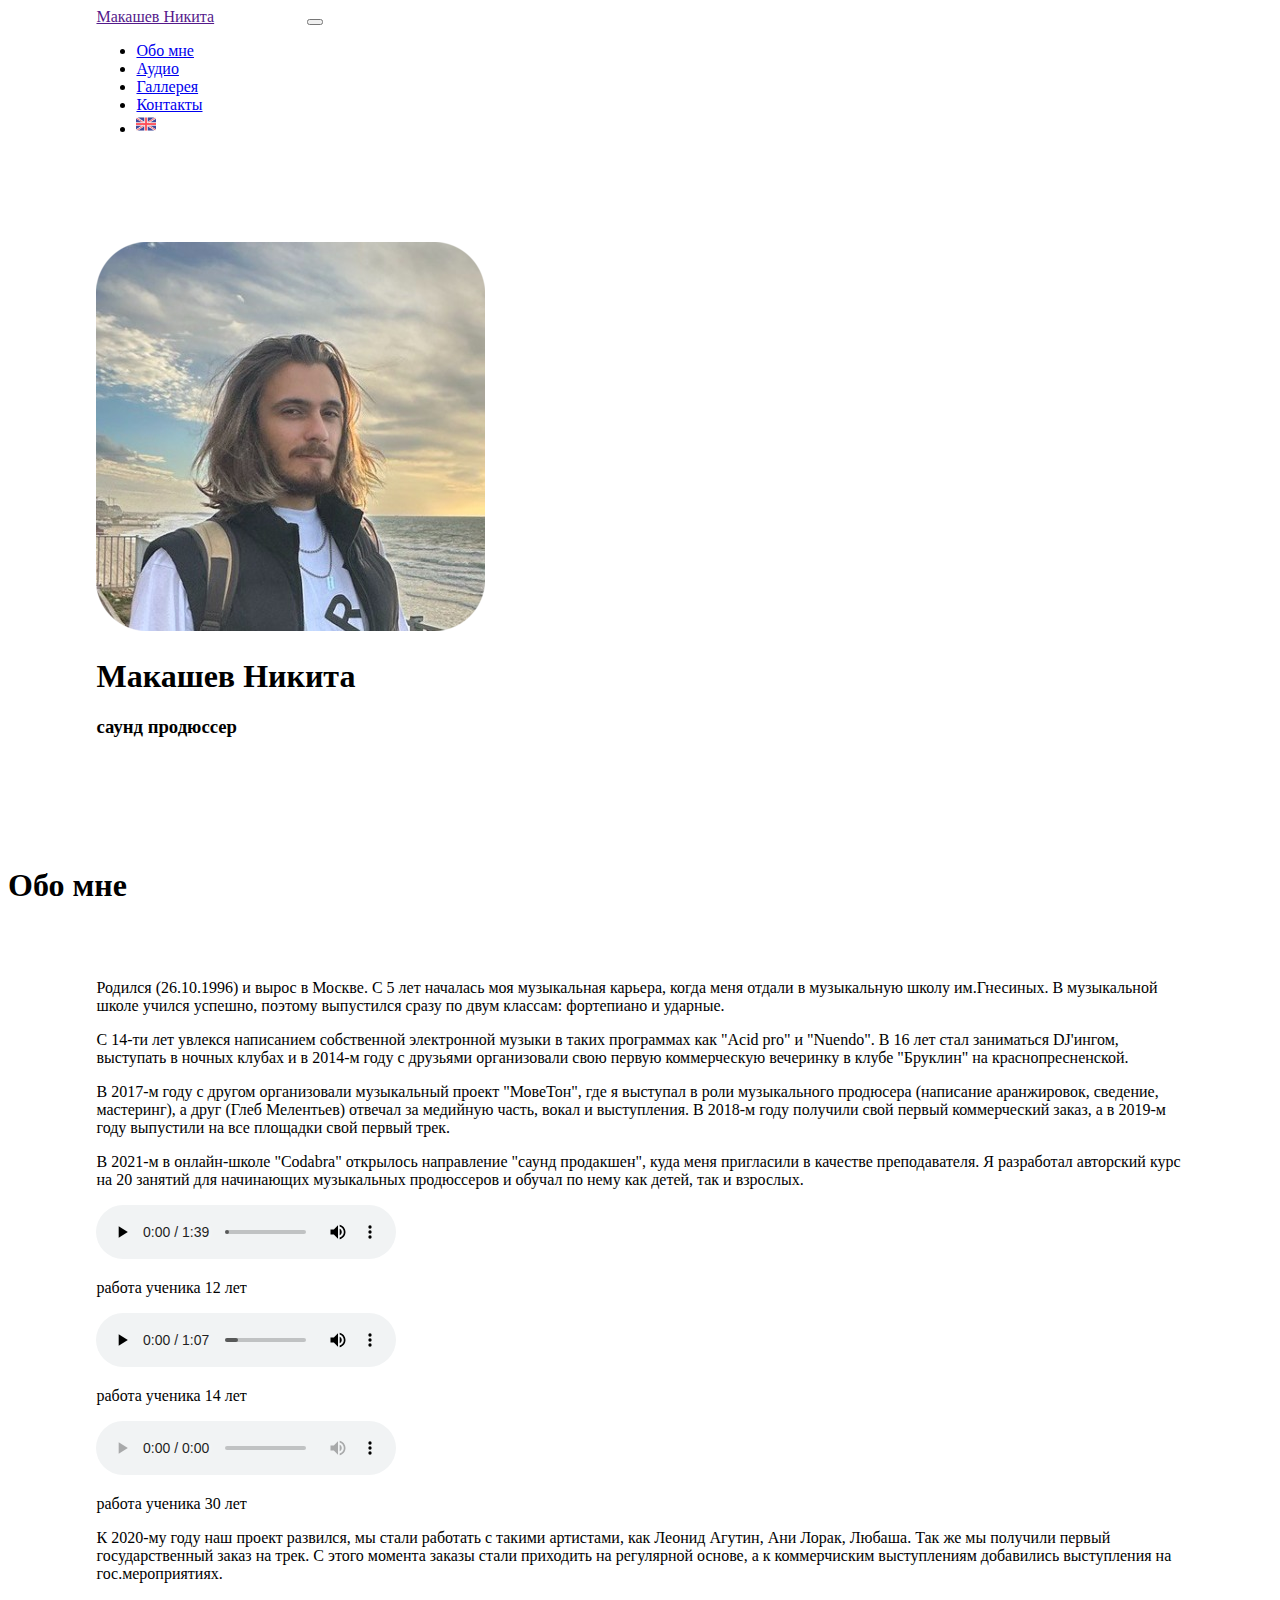
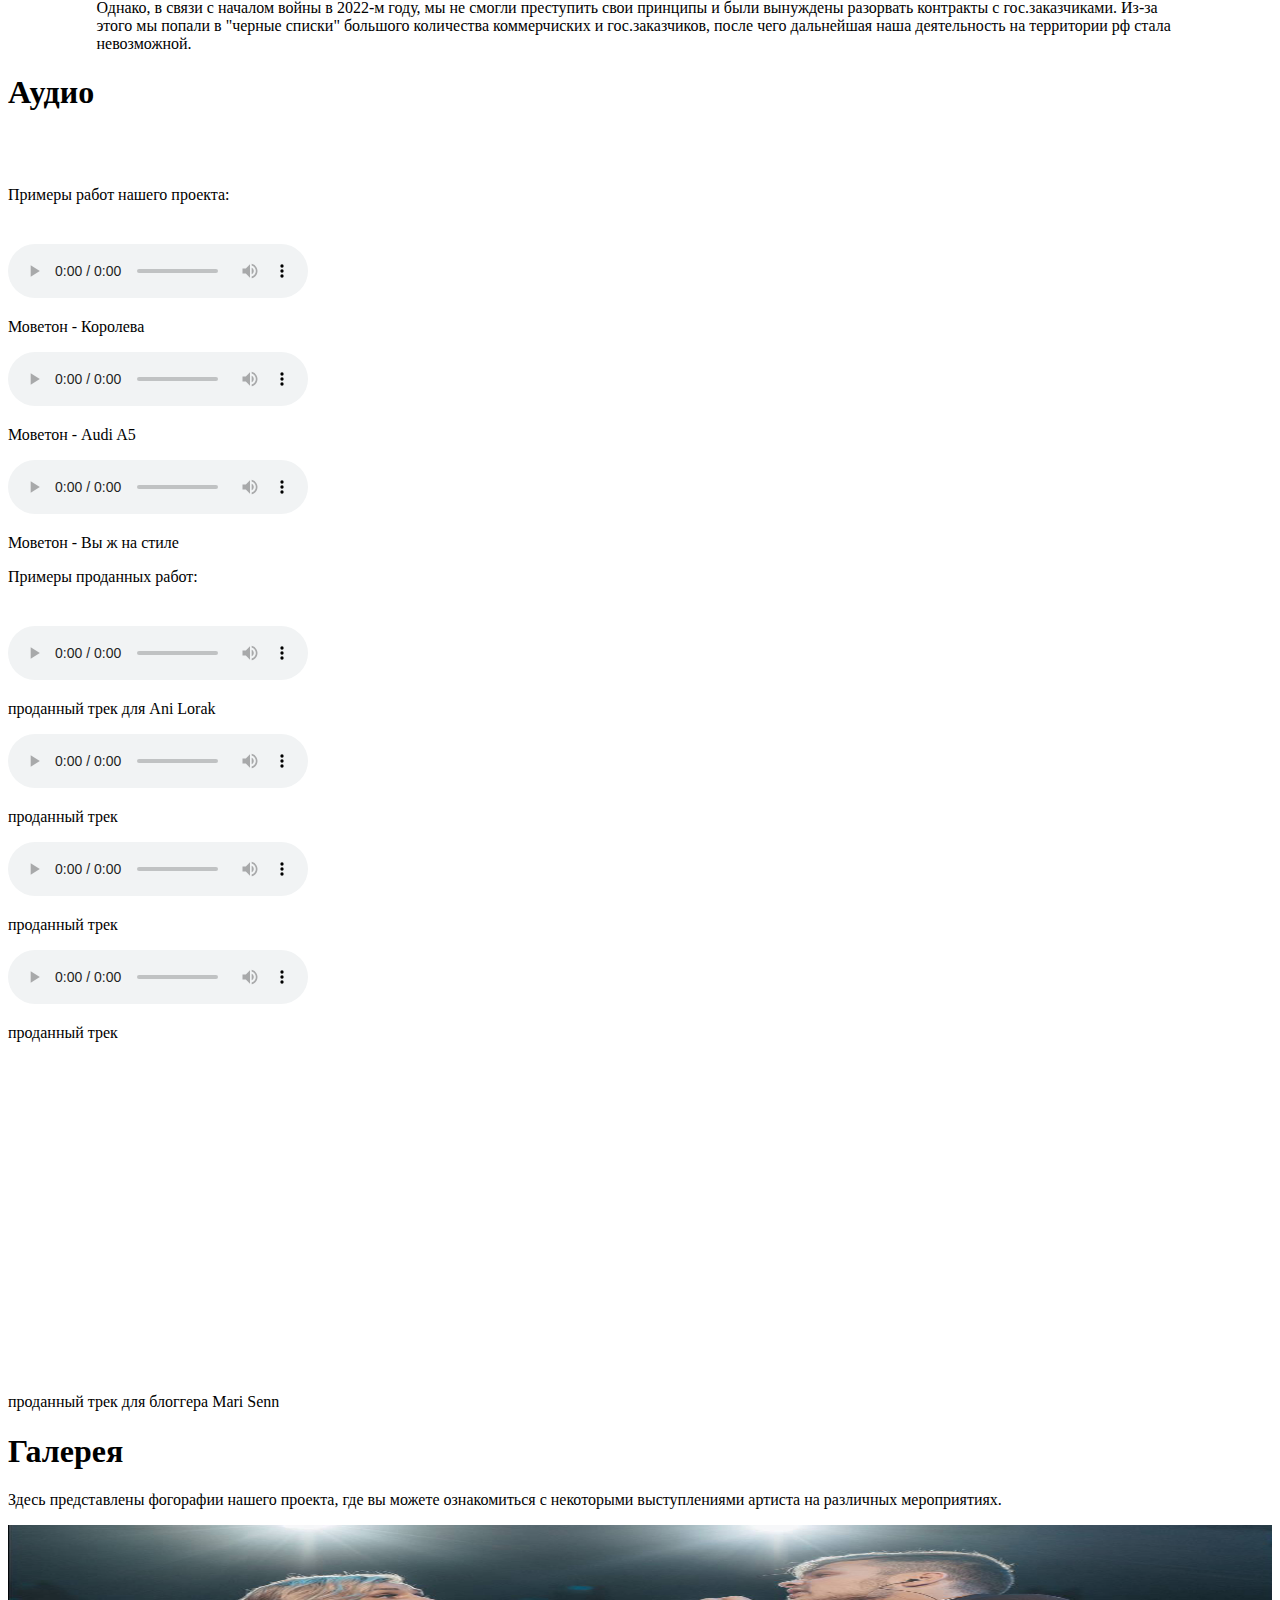
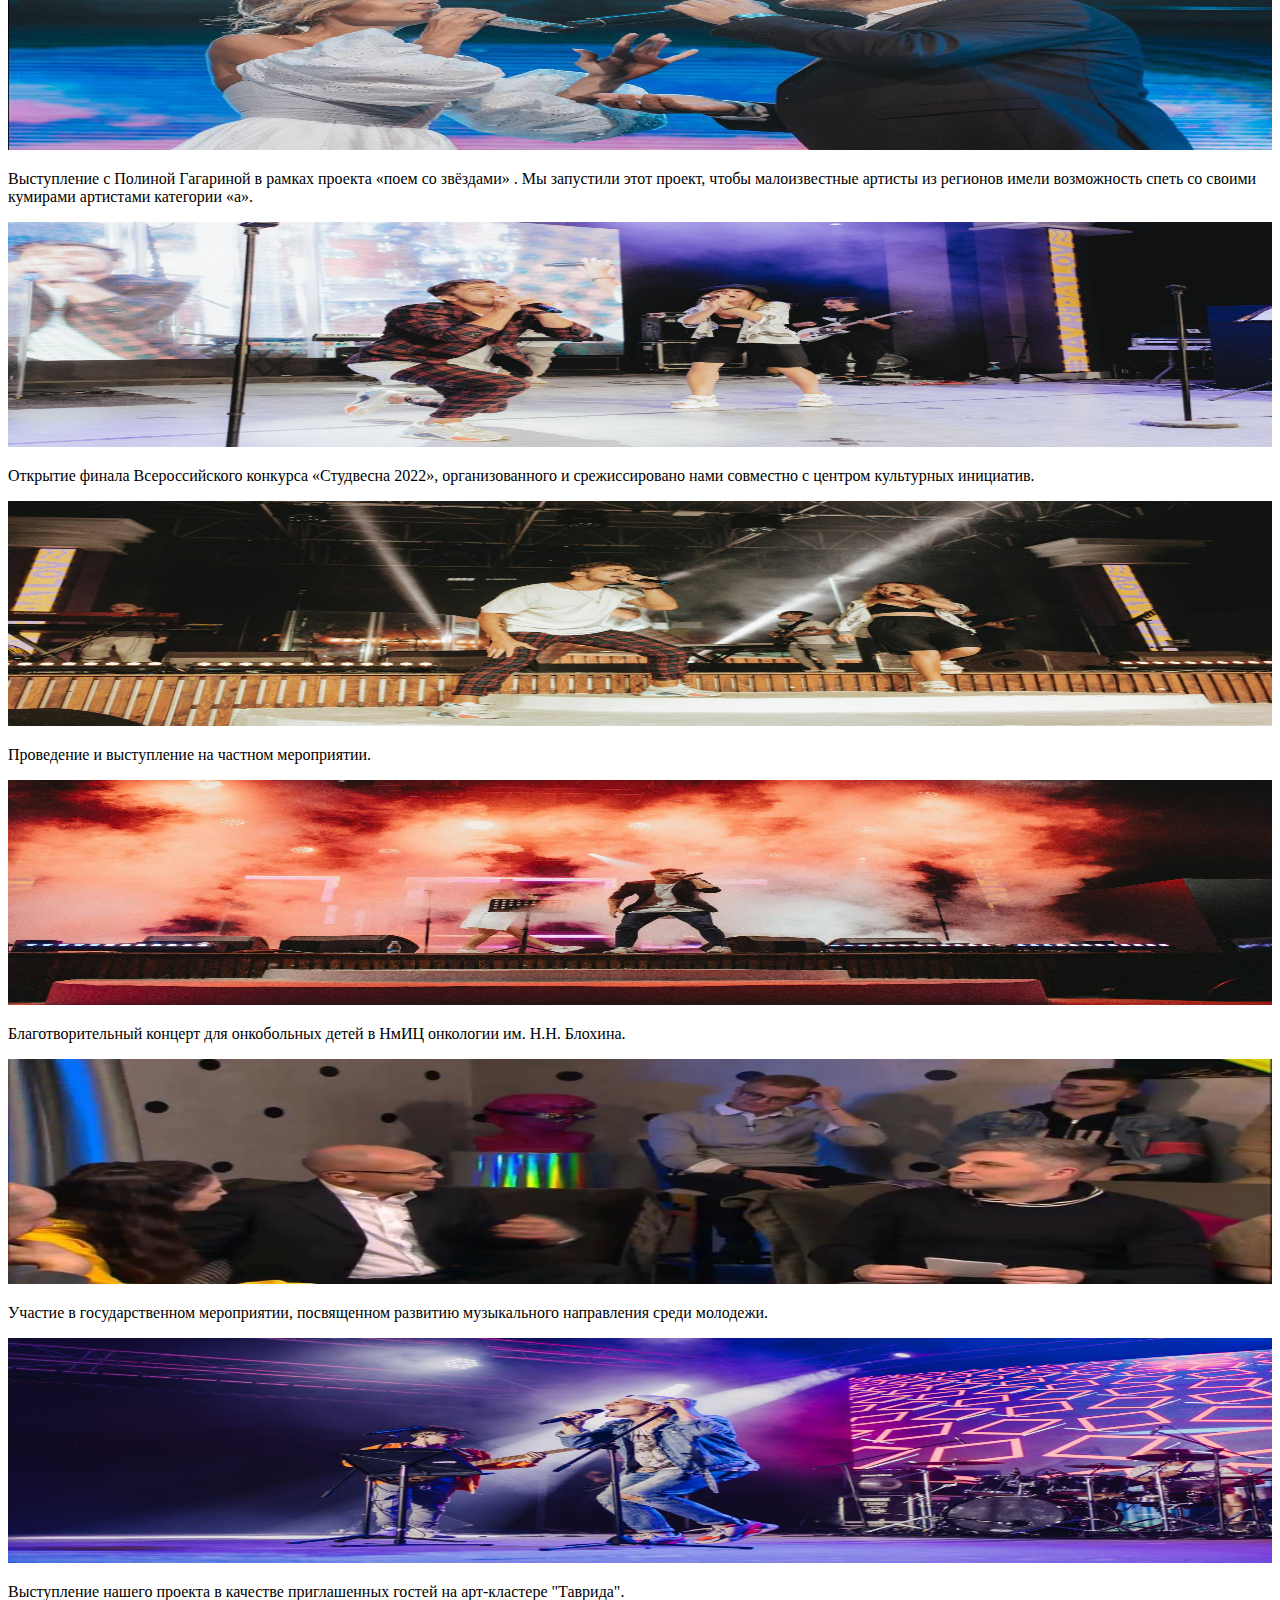
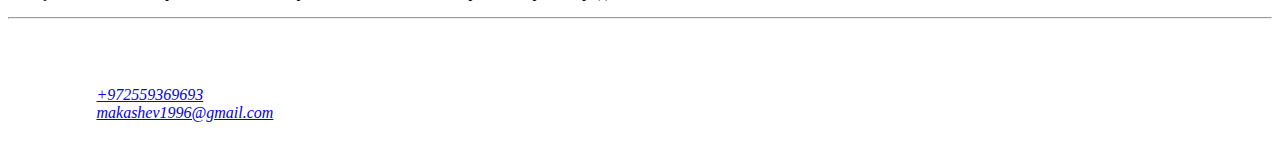
==== index.html @ 017f2c9c "add main files" ====
<!DOCTYPE html>
<html>

<head>
  <meta charset="utf-8">
  <title>Makashev</title>
  <link href="https://cdn.jsdelivr.net/npm/bootstrap@5.2.3/dist/css/bootstrap.min.css" rel="stylesheet"
    integrity="sha384-rbsA2VBKQhggwzxH7pPCaAqO46MgnOM80zW1RWuH61DGLwZJEdK2Kadq2F9CUG65" crossorigin="anonymous">
  <script src="https://cdn.jsdelivr.net/npm/bootstrap@5.2.3/dist/js/bootstrap.bundle.min.js"
    integrity="sha384-kenU1KFdBIe4zVF0s0G1M5b4hcpxyD9F7jL+jjXkk+Q2h455rYXK/7HAuoJl+0I4"
    crossorigin="anonymous"></script>
  <link rel="stylesheet" href="css/styles.css">
  <link rel="icon" href="images/favicon.ico">
</head>

<body>

  <nav class='navbar navbar-expand-lg navbar-light bg-light sticky-top'>
    <a class='navbar-brand nav-container' id="title-name" href=''>Макашев Никита</a>
    <button class="navbar-toggler" type="button" data-bs-toggle="collapse" data-bs-target="#navbarSupportedContent"
      aria-controls="navbarSupportedContent" aria-expanded="false" aria-label="Toggle navigation">
      <span class="navbar-toggler-icon"></span>
    </button>
    <div class='collapse navbar-collapse nav-container' id='navbarSupportedContent'>

      <ul class='navbar-nav ms-auto'>
        <li class='nav-item'>
          <a class='nav-link' href='#about-container'>Обо мне</a>
        </li>
        <li class='nav-item'>
          <a class='nav-link' href='#audio-container'>Аудио</a>
        </li>
        <li class='nav-item'>
          <a class='nav-link' href='#gallery-container'>Галлерея</a>
        </li>
        <li class='nav-item'>
          <a class='nav-link' href='#contacts-container'>Контакты</a>
        </li>
        <li class='nav-item'>
          <a class='nav-link' href='index-en.html'><img src="images/united-kingdom.png" alt="uk" height="20px"></a>
        </li>
      </ul>
    </div>
  </nav>


  <div class="top-container bg-light">
    <div class="row flex-lg-row-reverse align-items-center g-5 py-5">
      <div class="col-10 col-sm-8 col-lg-6">
        <img src="images/1172_oooo.plus.png" alt="profile-photo" class="d-block mx-lg-auto img-fluid">
      </div>
      <div class="col-lg-6">
        <h1 class='display-5 fw-bold lh-1 mb-3'>Макашев Никита</h1>
        <h3>саунд продюссер</h3>
      </div>
    </div>
  </div>

  <div class="py-5 text-center">
    <section class="py-5 text-center container" id="about-container">
      <h1 class="fw-light h1-about">Обо мне</h1>
    </section>
    <div class="album py-5 bg-light text-center nav-container">
      <div class="row">
        <div class="col-lg-6">
          <p class="lead mb-4 text-center">Родился (26.10.1996) и вырос в Москве. С 5 лет началась моя музыкальная
            карьера, когда меня отдали в музыкальную школу им.Гнесиных. В музыкальной школе учился успешно, поэтому
            выпустился сразу по двум классам: фортепиано и ударные.
          </p>
        </div>
        <div class="col-lg-6">
        </div>
      </div>
      <div class="row">
        <div class="col-lg-6">
        </div>
        <div class="col-lg-6">
          <p class="lead mb-4 text-center">С 14-ти лет увлекся написанием собственной электронной музыки в
            таких программах как "Acid pro" и "Nuendo". В 16 лет стал заниматься DJ'ингом, выступать в ночных клубах и в
            2014-м году с друзьями организовали свою первую коммерческую вечеринку в клубе "Бруклин" на
            краснопресненской.
          </p>
        </div>
      </div>
      <div class="row">
        <div class="col-lg-6">
          <p class="lead mb-4 text-center">В 2017-м году с другом организовали музыкальный проект "МовеТон", где я
            выступал в роли музыкального продюсера (написание аранжировок, сведение, мастеринг), а друг (Глеб Мелентьев)
            отвечал за медийную часть, вокал и выступления. В 2018-м году получили свой первый коммерческий заказ, а в
            2019-м году выпустили на все площадки свой первый трек.
          </p>
        </div>
        <div class="col-lg-6">
        </div>
      </div>
      <div class="row">
        <div class="col-lg-6">
        </div>
        <div class="col-lg-6">
          <p class="lead mb-4 text-center">В 2021-м в онлайн-школе "Codabra" открылось направление "саунд
            продакшен", куда меня пригласили в качестве преподавателя. Я разработал авторский курс на 20 занятий для
            начинающих музыкальных продюссеров и обучал по нему как детей, так и взрослых.</p>
          <audio controls>
            <source src="audio/stulee Phonke.mp3" type="audio/mpeg">
          </audio>
          <p class="text-muted text-center">работа ученика 12 лет</p> <audio controls>
            <source src="audio/Bones_Losee (1).mp3" type="audio/mpeg">
          </audio>
          <p class="text-muted text-center">работа ученика 14 лет</p> <audio controls>
            <source src="audio/marat.mp3" type="audio/mpeg">
          </audio>
          <p class="text-muted text-center">работа ученика 30 лет</p>
        </div>
      </div>
      <div class="row">
        <div class="col-lg-6">
          <p class="lead mb-4 text-center">К 2020-му году наш проект развился, мы стали работать с такими артистами, как
            Леонид Агутин, Ани Лорак, Любаша. Так же мы получили первый государственный заказ на трек. С
            этого момента заказы стали приходить на регулярной основе, а к коммерчиским выступлениям добавились
            выступления на гос.мероприятиях.
          </p>
        </div>
        <div class="col-lg-6">
        </div>
      </div>
      <div class="row">
        <div class="col-lg-6">
        </div>
        <div class="col-lg-6">
          <p class="lead mb-4 text-center">Однако, в связи с началом войны в 2022-м году, мы не смогли преступить
            свои принципы и были вынуждены разорвать контракты с гос.заказчиками. Из-за этого мы попали в "черные
            списки"
            большого количества коммерчиских и гос.заказчиков, после чего дальнейшая наша деятельность на территории рф
            стала невозможной.</p>
        </div>
      </div>
    </div>
  </div>

  <div>
    <section class="py-5 text-center container" id="audio-container">
      <h1 class="fw-light h1-about">Аудио</h1>
    </section>

    <div class="album py-5 bg-light text-center">
      <div class="row">
        <div class="col-lg-6">
          <p class="lead text-center header-margin">Примеры работ нашего проекта:</p>
          <audio controls>
            <source src="audio/AUD-20220927-WA0047.mp3" type="audio/mpeg">
          </audio>
          <p class="text-muted text-center">Моветон - Королева</p>
          <audio controls>
            <source src="audio/Audi A5 mstr (МовеТон).mp3" type="audio/mpeg">
          </audio>
          <p class="text-muted text-center">Моветон - Audi A5</p>
          <audio controls>
            <source src="audio/Moveton - Вы ж на стиле (master).mp3" type="audio/mpeg">
          </audio>
          <p class="text-muted text-center">Моветон - Вы ж на стиле</p>
        </div>
        <div class="col-lg-6">
          <p class="lead text-center header-margin">Примеры проданных работ:</p>
          <audio controls>
            <source src="audio/moric.mp3" type="audio/mpeg">
          </audio>
          <p class="text-muted text-center">проданный трек для Ani Lorak</p>
          <audio controls>
            <source src="audio/obezorujen_demo2.mp3" type="audio/mpeg">
          </audio>
          <p class="text-muted text-center">проданный трек</p>
          <audio controls>
            <source src="audio/problemy_demo.mp3" type="audio/mpeg">
          </audio>
          <p class="text-muted text-center">проданный трек</p>
          <audio controls>
            <source src="audio/Вхлам.mp3" type="audio/mpeg">
          </audio>
          <p class="text-muted text-center">проданный трек</p>
        </div>
      </div>

      <iframe width="560" height="315" src="https://www.youtube.com/embed/wy8k4wtKGQA" title="YouTube video player"
        frameborder="0"
        allow="accelerometer; autoplay; clipboard-write; encrypted-media; gyroscope; picture-in-picture; web-share"
        allowfullscreen></iframe>
      <p class="text-muted text-center">проданный трек для блоггера Mari Senn</p>
    </div>
  </div>

  <main>

    <section class="py-5 text-center container" id="gallery-container">
      <div class="row py-lg-5">
        <div class="col-lg-6 col-md-8 mx-auto">
          <h1 class="fw-light">Галерея</h1>
          <p class="lead text-muted">Здесь представлены фогорафии нашего проекта, где вы можете ознакомиться с
            некоторыми
            выступлениями артиста на различных мероприятиях.</p>

        </div>
      </div>
    </section>

    <div class="album py-5 bg-light">
      <div class="container">

        <div class="row row-cols-1 row-cols-sm-2 row-cols-md-3 g-3">
          <div class="col">
            <div class="card shadow-sm">
              <img src="images/Photo 1.jpg" alt="gagarina" class="scale rounded" width="100%" height="225">

              <div class="card-body">
                <p class="card-text">Выступление с Полиной Гагариной в рамках проекта «поем со звёздами» . Мы запустили
                  этот проект, чтобы малоизвестные артисты из регионов имели возможность спеть со своими кумирами
                  артистами категории «а».</p>

              </div>
            </div>
          </div>
          <div class="col">
            <div class="card shadow-sm">
              <img src="images/msg671418283-160992.jpg" alt="qqq" class="scale rounded" width="100%" height="225">

              <div class="card-body">
                <p class="card-text">Открытие финала Всероссийского конкурса «Студвесна 2022», организованного и
                  срежиссировано нами совместно с центром культурных инициатив.</p>

              </div>
            </div>
          </div>
          <div class="col">
            <div class="card shadow-sm">
              <img src="images/msg671418283-160993.jpg" alt="www" class="scale rounded" width="100%" height="225">

              <div class="card-body">
                <p class="card-text">Проведение и выступление на частном мероприятии.</p>

              </div>
            </div>
          </div>

          <div class="col">
            <div class="card shadow-sm">
              <img src="images/msg671418283-160994.jpg" alt="eee" class="scale rounded" width="100%" height="225">

              <div class="card-body">
                <p class="card-text">Благотворительный концерт для онкобольных детей в НмИЦ онкологии им. Н.Н. Блохина.
                </p>

              </div>
            </div>
          </div>
          <div class="col">
            <div class="card shadow-sm">
              <img src="images/photo1676751875.jpeg" alt="rrr" class="scale rounded" width="100%" height="225">
              <div class="card-body">
                <p class="card-text">Участие в государственном мероприятии, посвященном развитию музыкального
                  направления среди молодежи.</p>

              </div>
            </div>
          </div>
          <div class="col">
            <div class="card shadow-sm">
              <img src="images/msg671418283-160998.jpg" alt="ttt" class="scale rounded" width="100%" height="225">

              <div class="card-body">
                <p class="card-text">Выступление нашего проекта в качестве приглашенных гостей на арт-кластере
                  "Таврида".</p>

              </div>
            </div>
          </div>
        </div>
      </div>
    </div>

  </main>

  <hr class="hr-margin">

  <div class="bottom-container bg-dark" id="contacts-container">
    <address>
      <strong>Контакты</strong><br>
      Bayit Vagan, 8<br>
      Bat Yam, Israel<br>
      <a class="links" href="tel:+972559369693"><em>+972559369693</em></a><br>
      <a href="mailto:makashev1996@gmail.com">makashev1996@gmail.com</a>
    </address>
  </div>

</body>

</html>
---- css/styles.css ----
.top-container {
    padding: 7% 7%;
}

.scale {
    transition: 1s; /* Время эффекта */
   }

.scale:hover {
    transform: scale(1.5); /* Увеличиваем масштаб */
   }

.h1-about {
    margin-bottom: 75px;
}

.header-margin {
    margin-bottom: 40px;
}

.nav-container {
    padding: 0 7%;
}

.width-container {
    margin-left: 0;
    margin-right: 0;
}

.hr-margin {
    margin: 0;
}

.bottom-container {
    padding: 1% 7%;
    color: white;
}
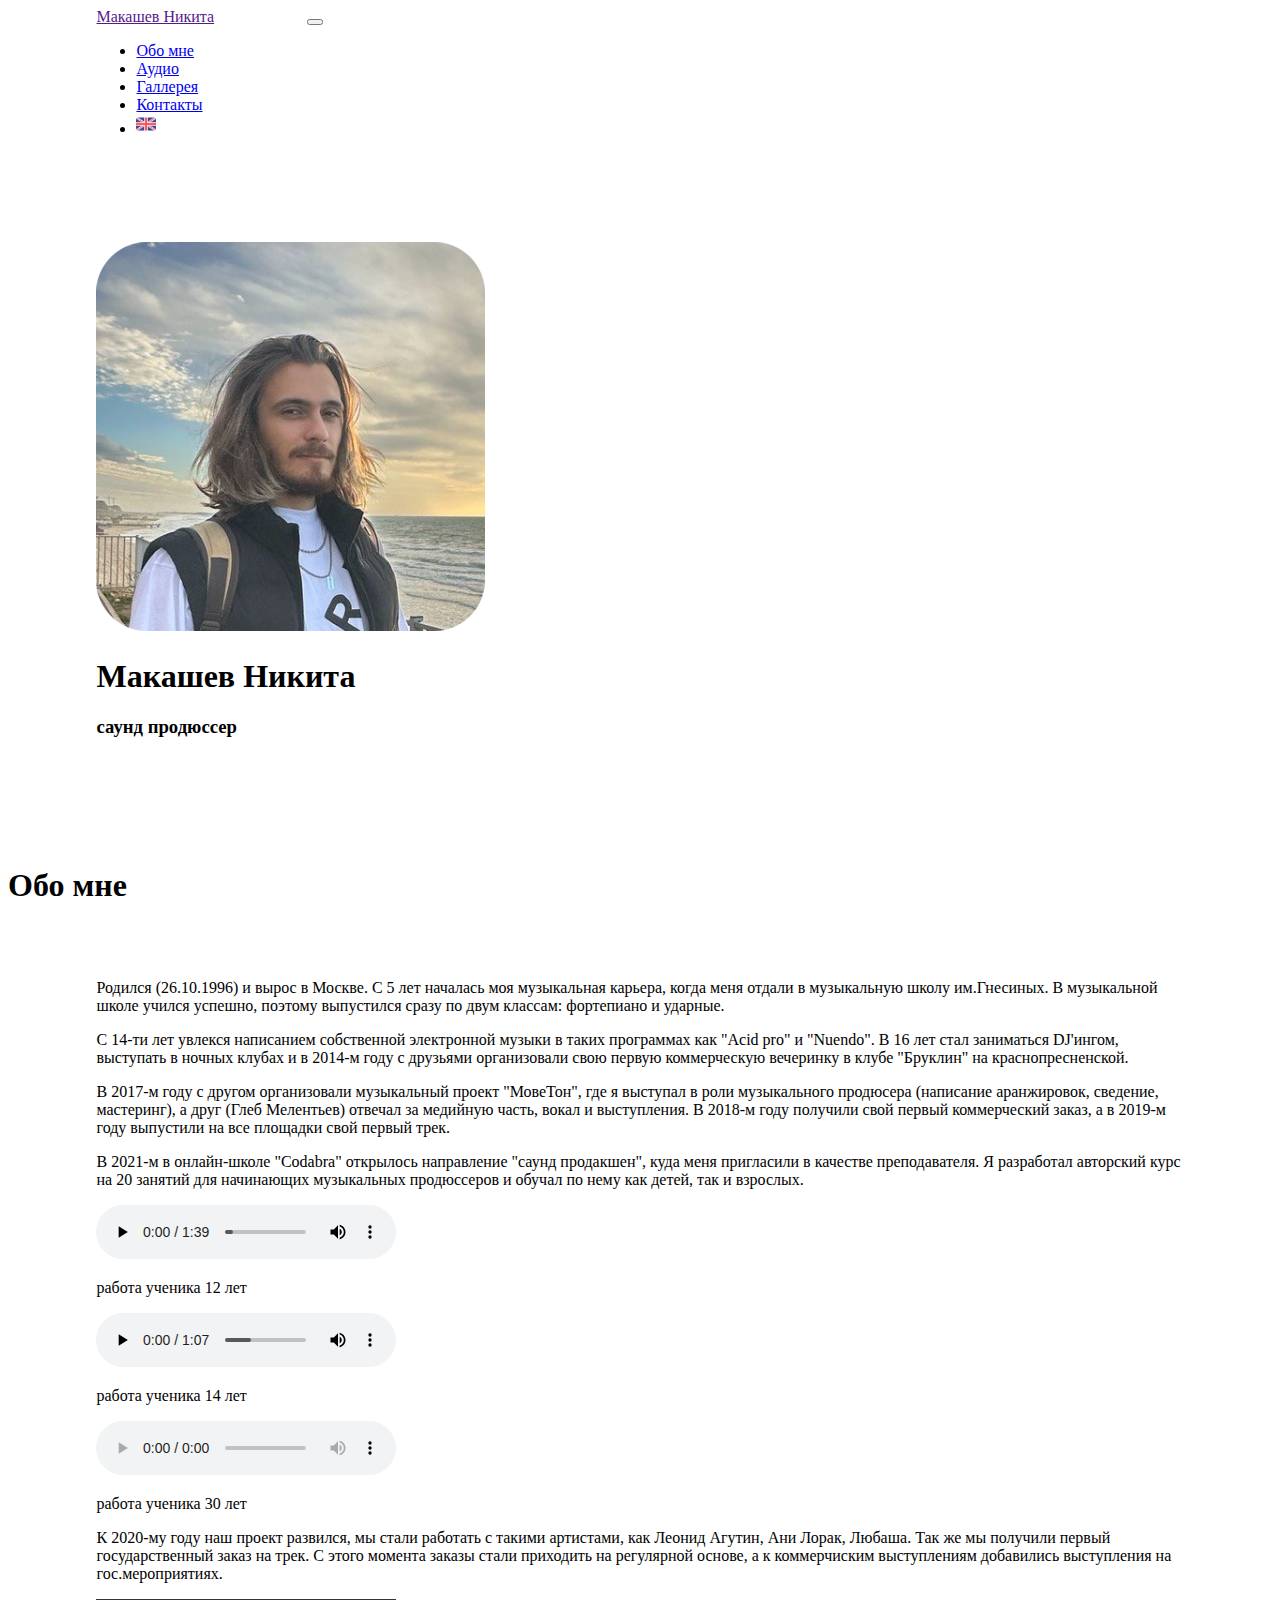
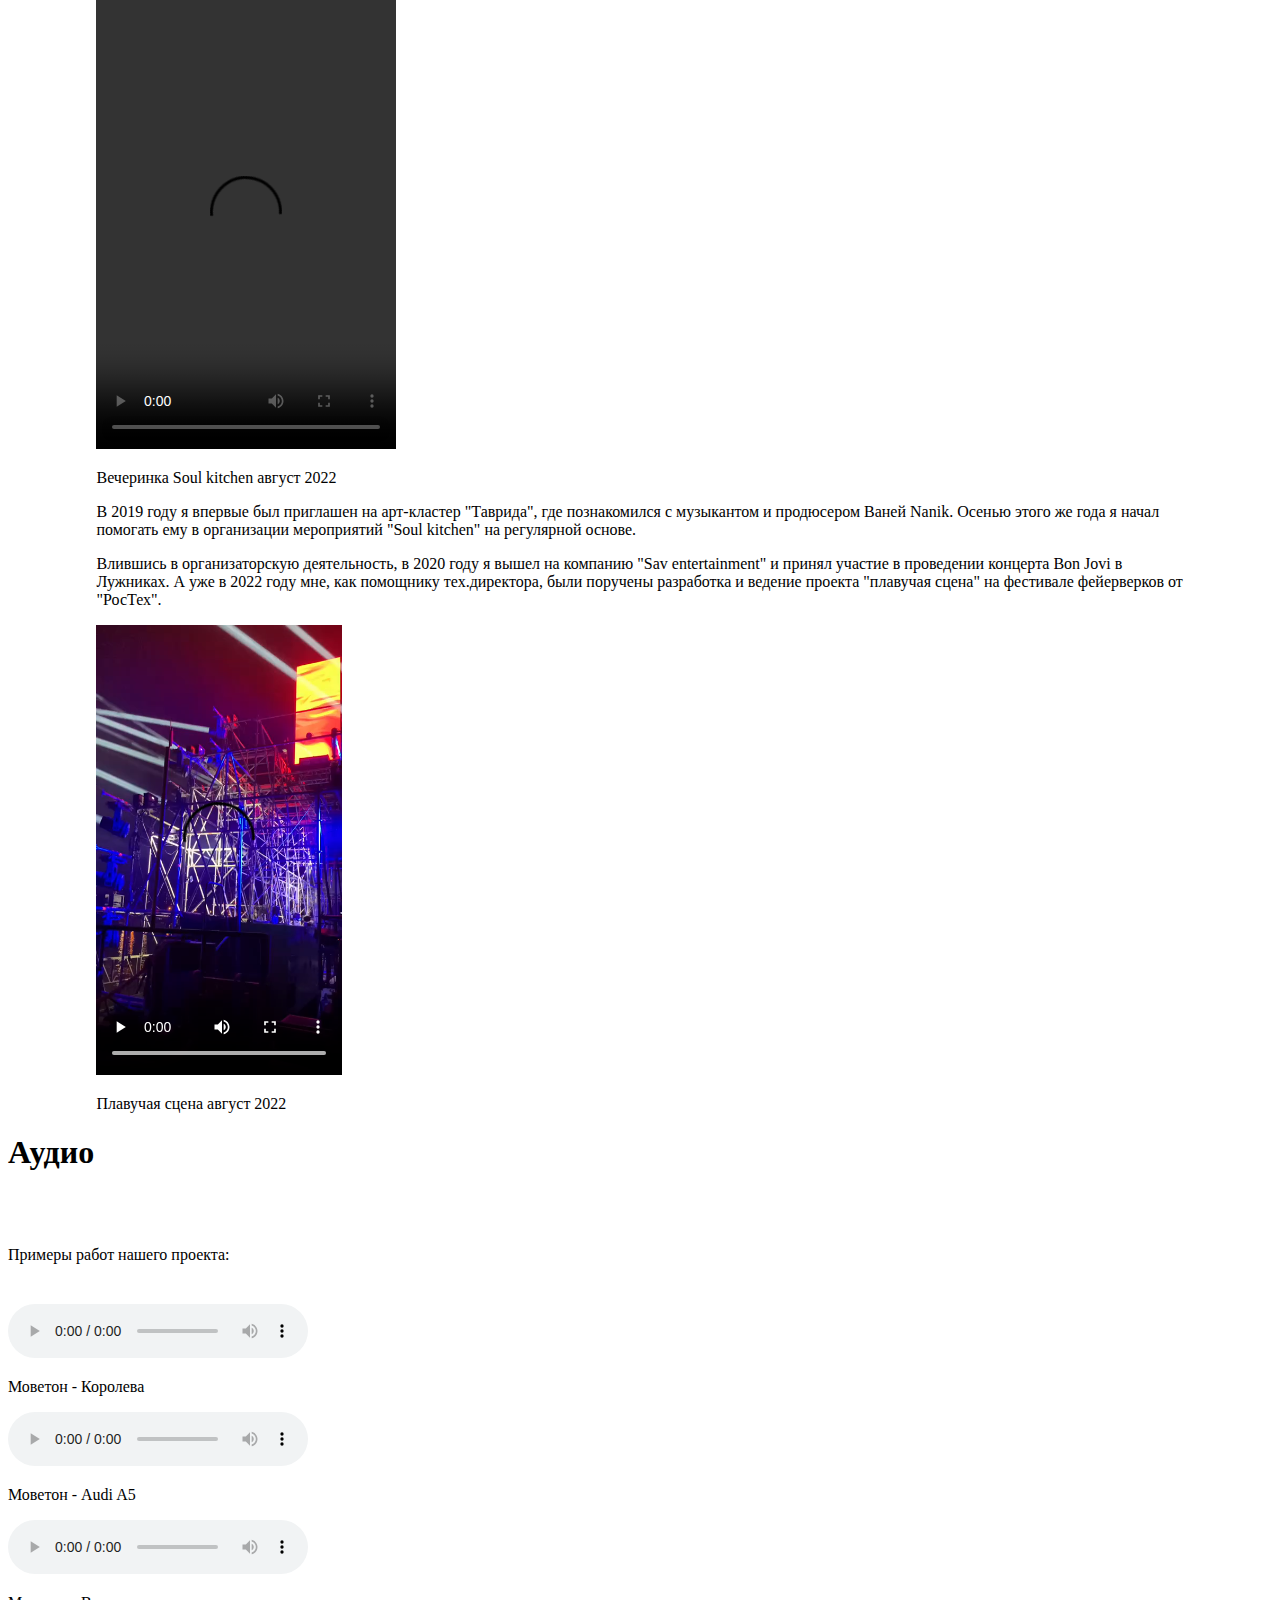
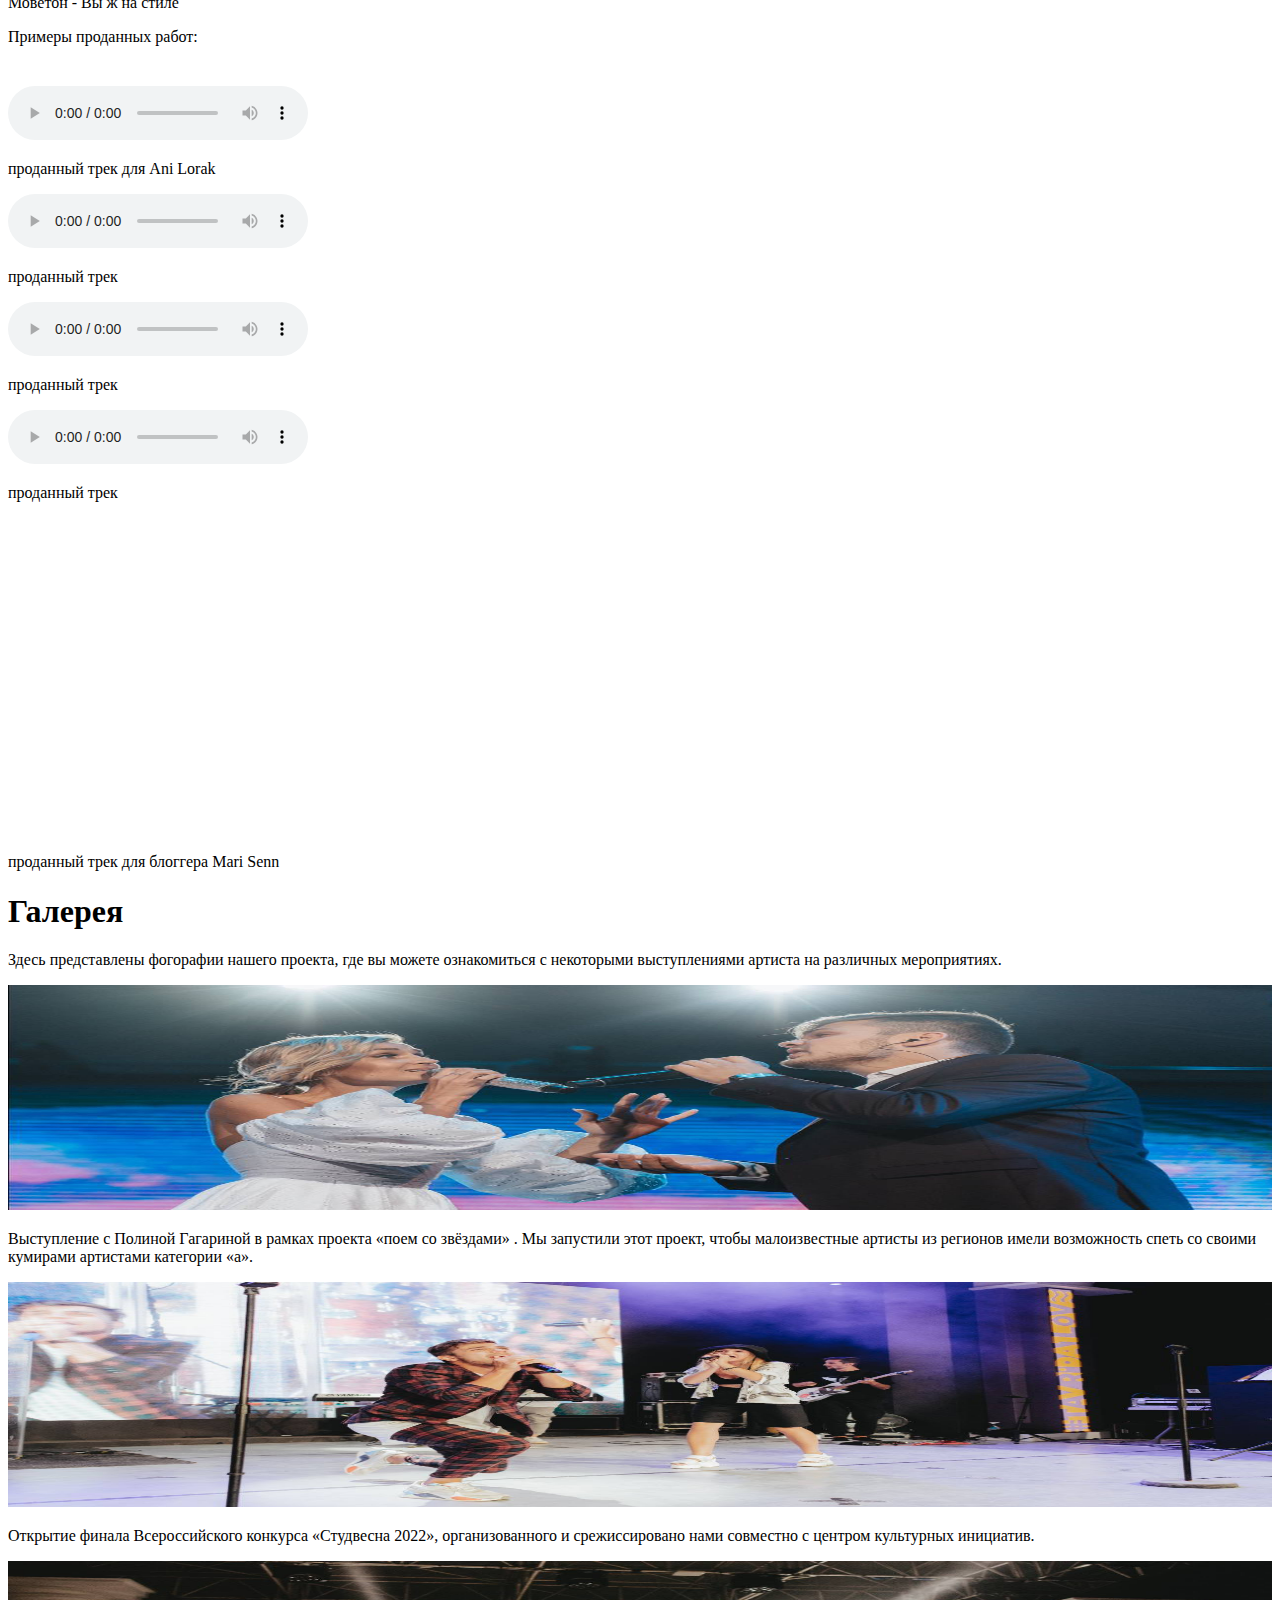
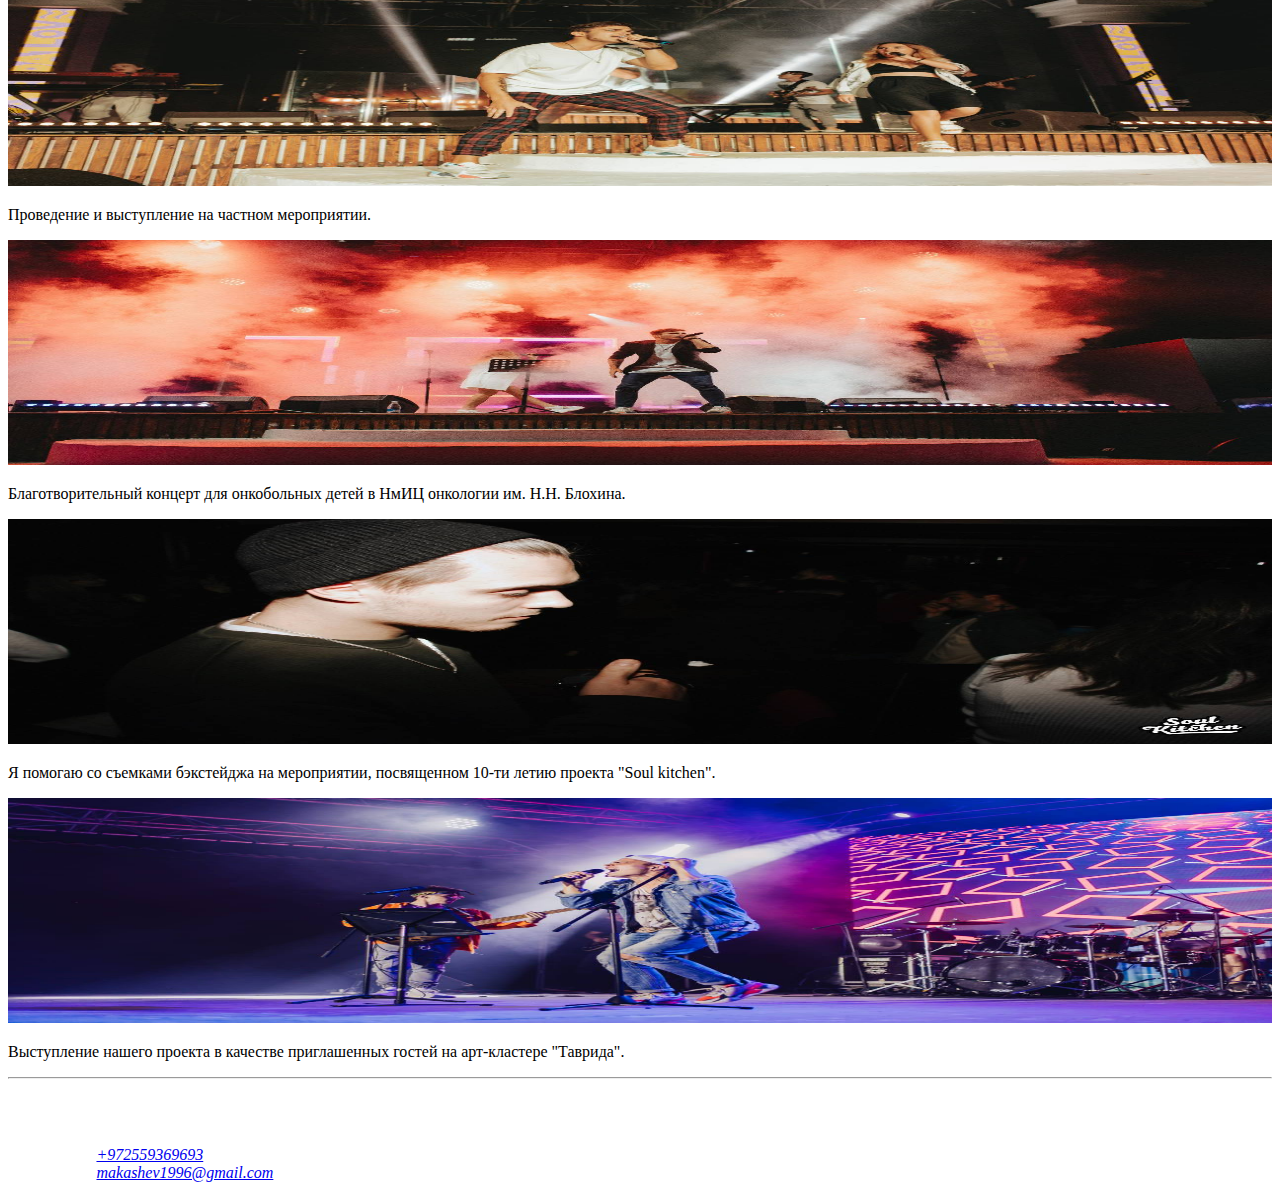
==== commit a3d7d810: "some changes" ====
--- a/index.html
+++ b/index.html
@@ -44,7 +44,7 @@
   </nav>
 
 
-  <div class="top-container bg-light">
+  <div class="top-container bg-light container-fluid">
     <div class="row flex-lg-row-reverse align-items-center g-5 py-5">
       <div class="col-10 col-sm-8 col-lg-6">
         <img src="images/1172_oooo.plus.png" alt="profile-photo" class="d-block mx-lg-auto img-fluid">
@@ -125,13 +125,30 @@
       </div>
       <div class="row">
         <div class="col-lg-6">
-        </div>
-        <div class="col-lg-6">
-          <p class="lead mb-4 text-center">Однако, в связи с началом войны в 2022-м году, мы не смогли преступить
-            свои принципы и были вынуждены разорвать контракты с гос.заказчиками. Из-за этого мы попали в "черные
-            списки"
-            большого количества коммерчиских и гос.заказчиков, после чего дальнейшая наша деятельность на территории рф
-            стала невозможной.</p>
+          <video controls class="video-nanik">
+            <source src="video/IMG_0927.mp4" type="video/mp4">
+          </video>
+          <p class="text-muted text-center">Вечеринка Soul kitchen август 2022</p>
+        </div>
+        <div class="col-lg-6">
+          <p class="lead mb-4 text-center">В 2019 году я впервые был приглашен на арт-кластер "Таврида", где
+            познакомился с музыкантом и продюсером Ваней Nanik. Осенью этого же года я начал помогать ему в организации
+            мероприятий "Soul kitchen" на регулярной основе.</p>
+        </div>
+      </div>
+      <div class="row">
+        <div class="col-lg-6">
+          <p class="lead mb-4 text-center">Влившись в организаторскую деятельность, в 2020 году я вышел на компанию "Sav
+            entertainment" и принял участие в проведении концерта Bon Jovi в Лужниках. А уже в 2022 году мне, как
+            помощнику тех.директора, были поручены разработка и ведение проекта "плавучая сцена" на фестивале
+            фейерверков от "РосТех".
+          </p>
+        </div>
+        <div class="col-lg-6">
+          <video controls class="video-nanik">
+            <source src="video/video5454025488534087635.mp4" type="video/mp4">
+          </video>
+          <p class="text-muted text-center">Плавучая сцена август 2022</p>
         </div>
       </div>
     </div>
@@ -253,10 +270,10 @@
           </div>
           <div class="col">
             <div class="card shadow-sm">
-              <img src="images/photo1676751875.jpeg" alt="rrr" class="scale rounded" width="100%" height="225">
-              <div class="card-body">
-                <p class="card-text">Участие в государственном мероприятии, посвященном развитию музыкального
-                  направления среди молодежи.</p>
+              <img src="images/msg591767928-163464.jpg" alt="rrr" class="scale rounded" width="100%" height="225">
+              <div class="card-body">
+                <p class="card-text">Я помогаю со съемками бэкстейджа на мероприятии, посвященном 10-ти летию проекта
+                  "Soul kitchen".</p>
 
               </div>
             </div>
--- a/css/styles.css
+++ b/css/styles.css
@@ -35,4 +35,9 @@
 .bottom-container {
     padding: 1% 7%;
     color: white;
+}
+
+.video-nanik {
+    height: 450px;
+    margin: 0;
 }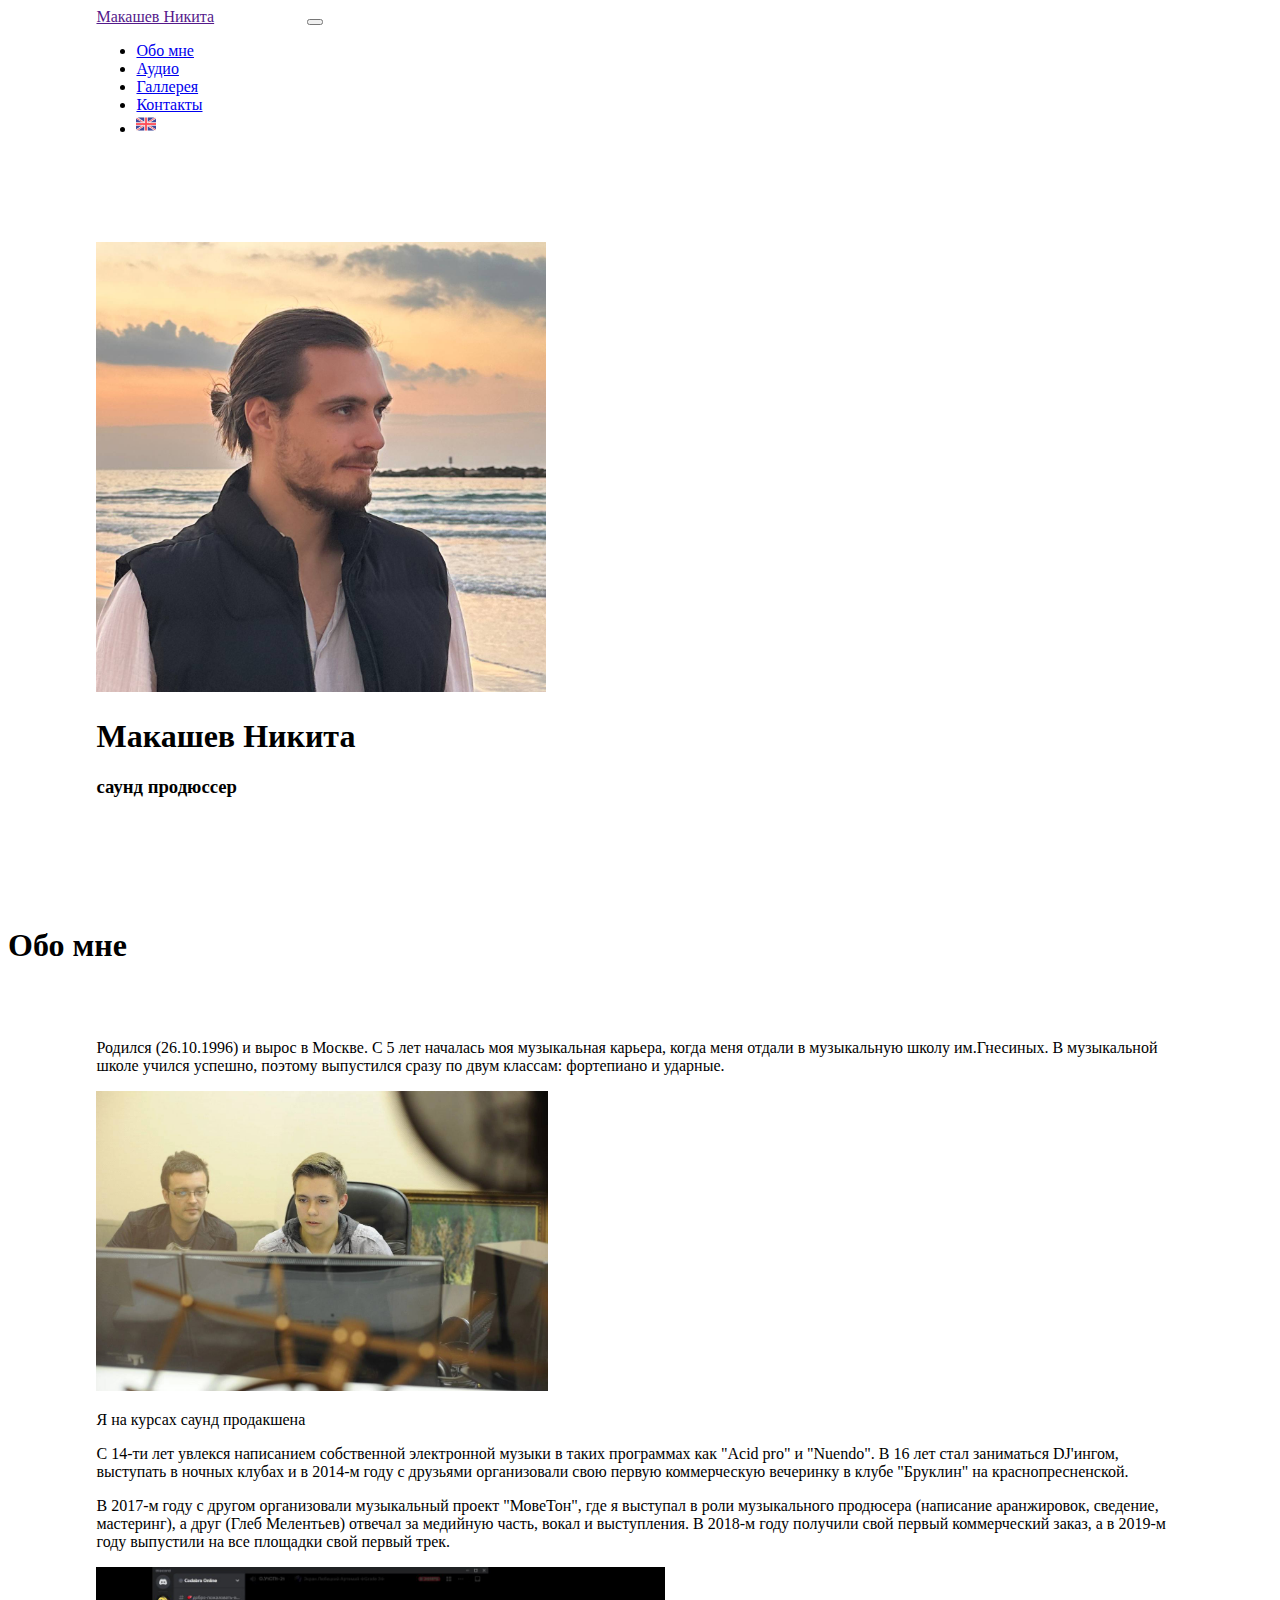
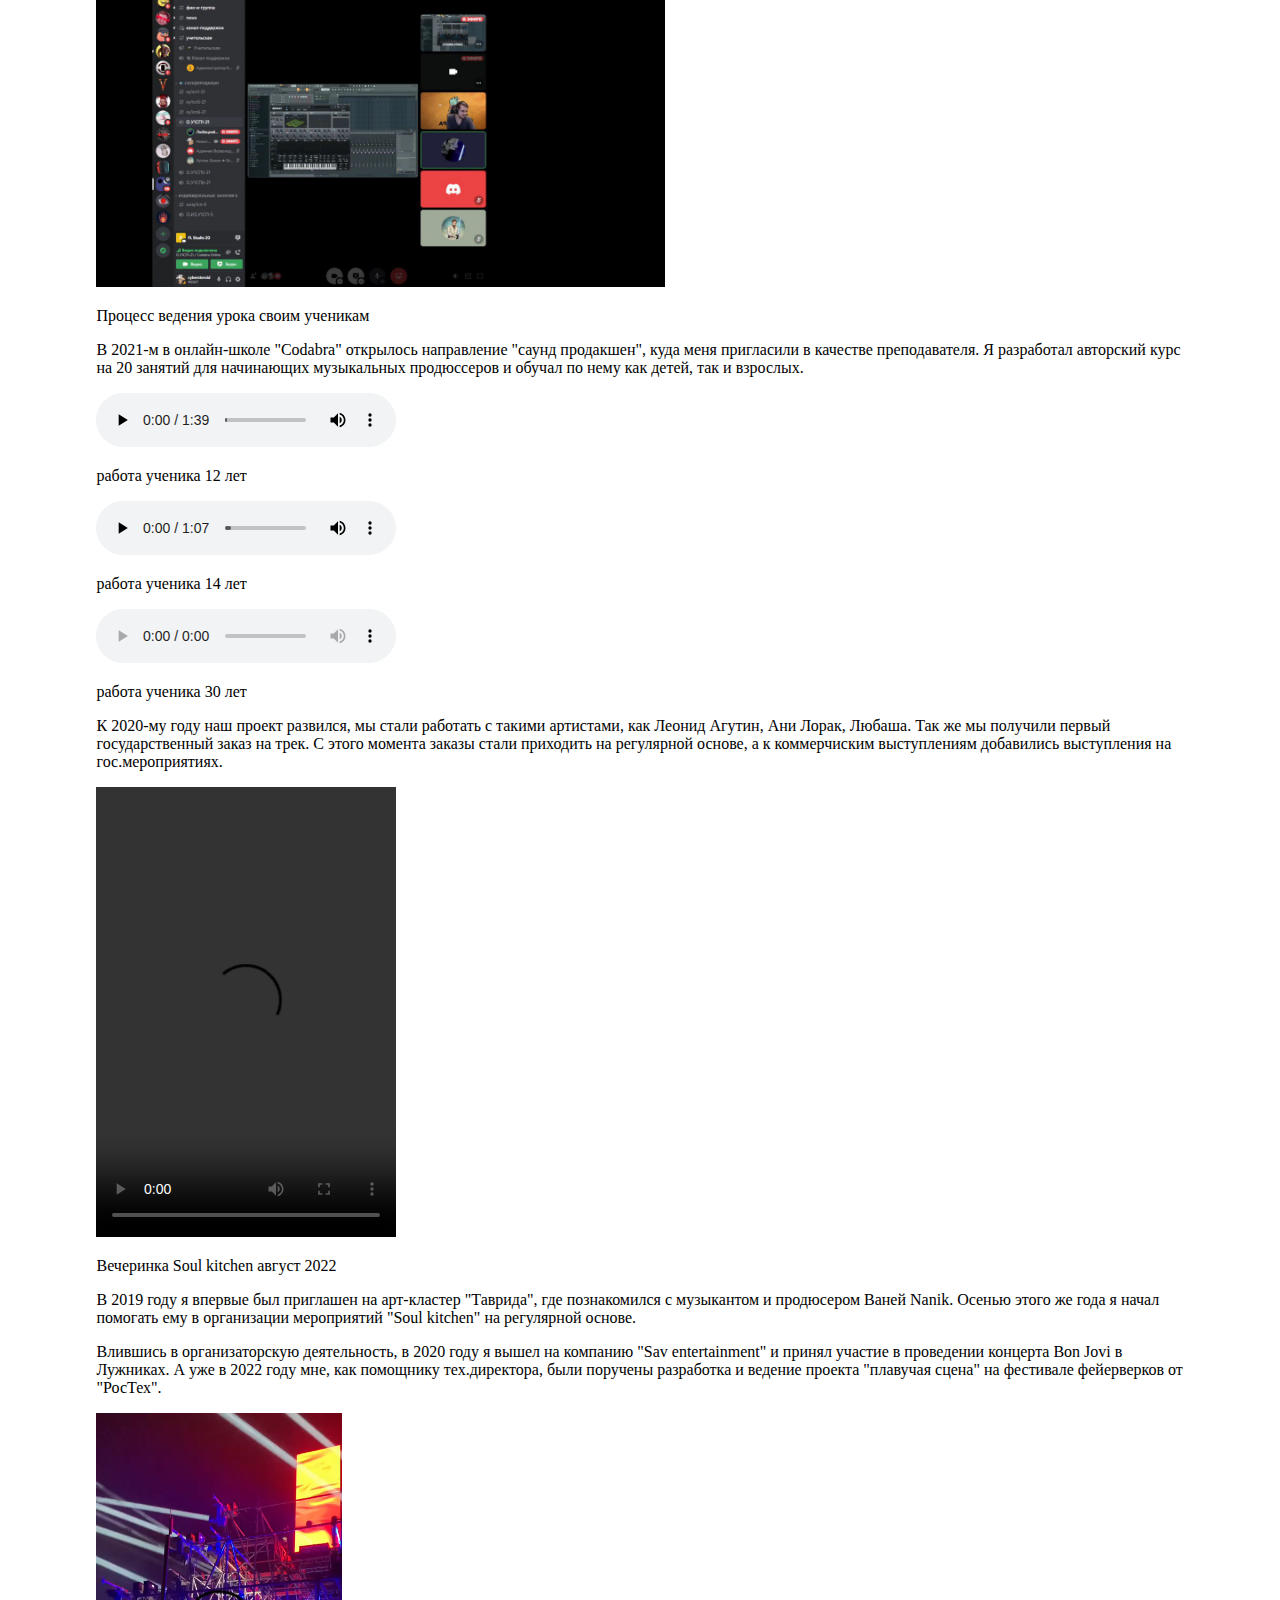
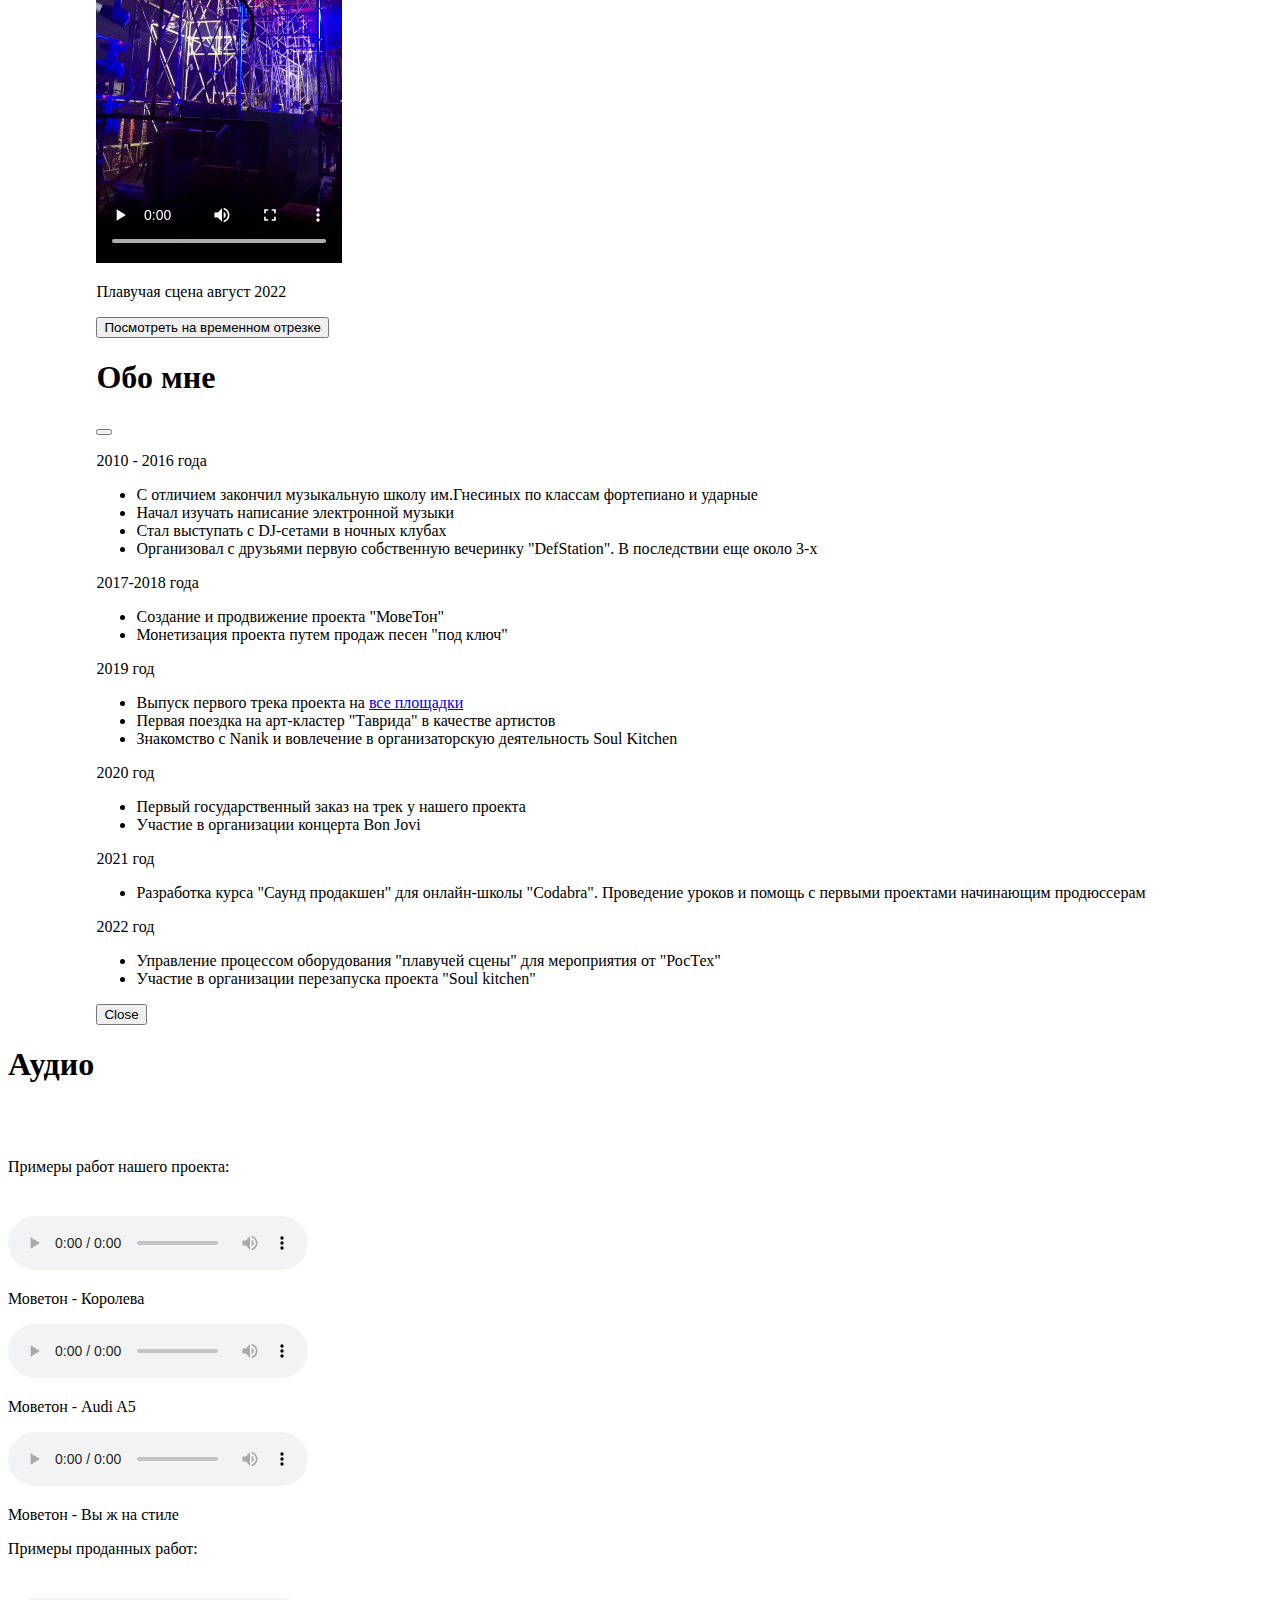
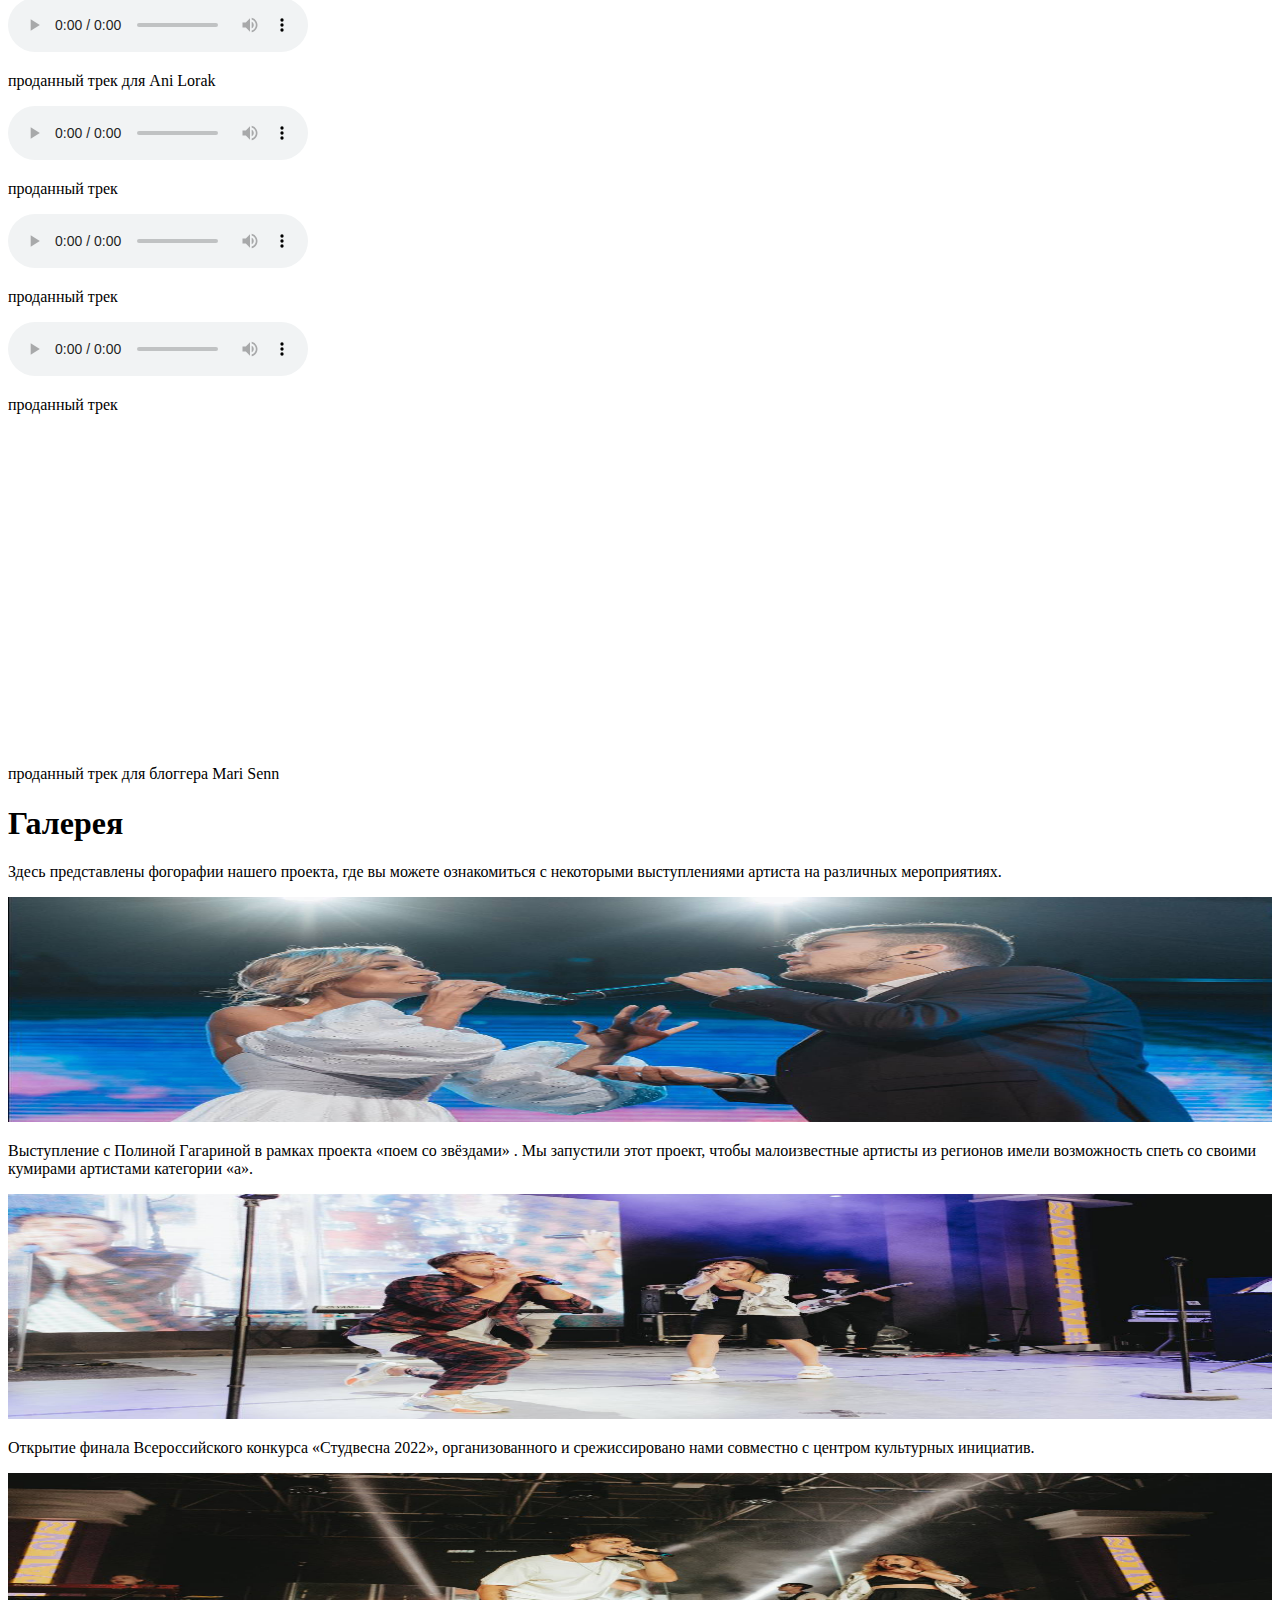
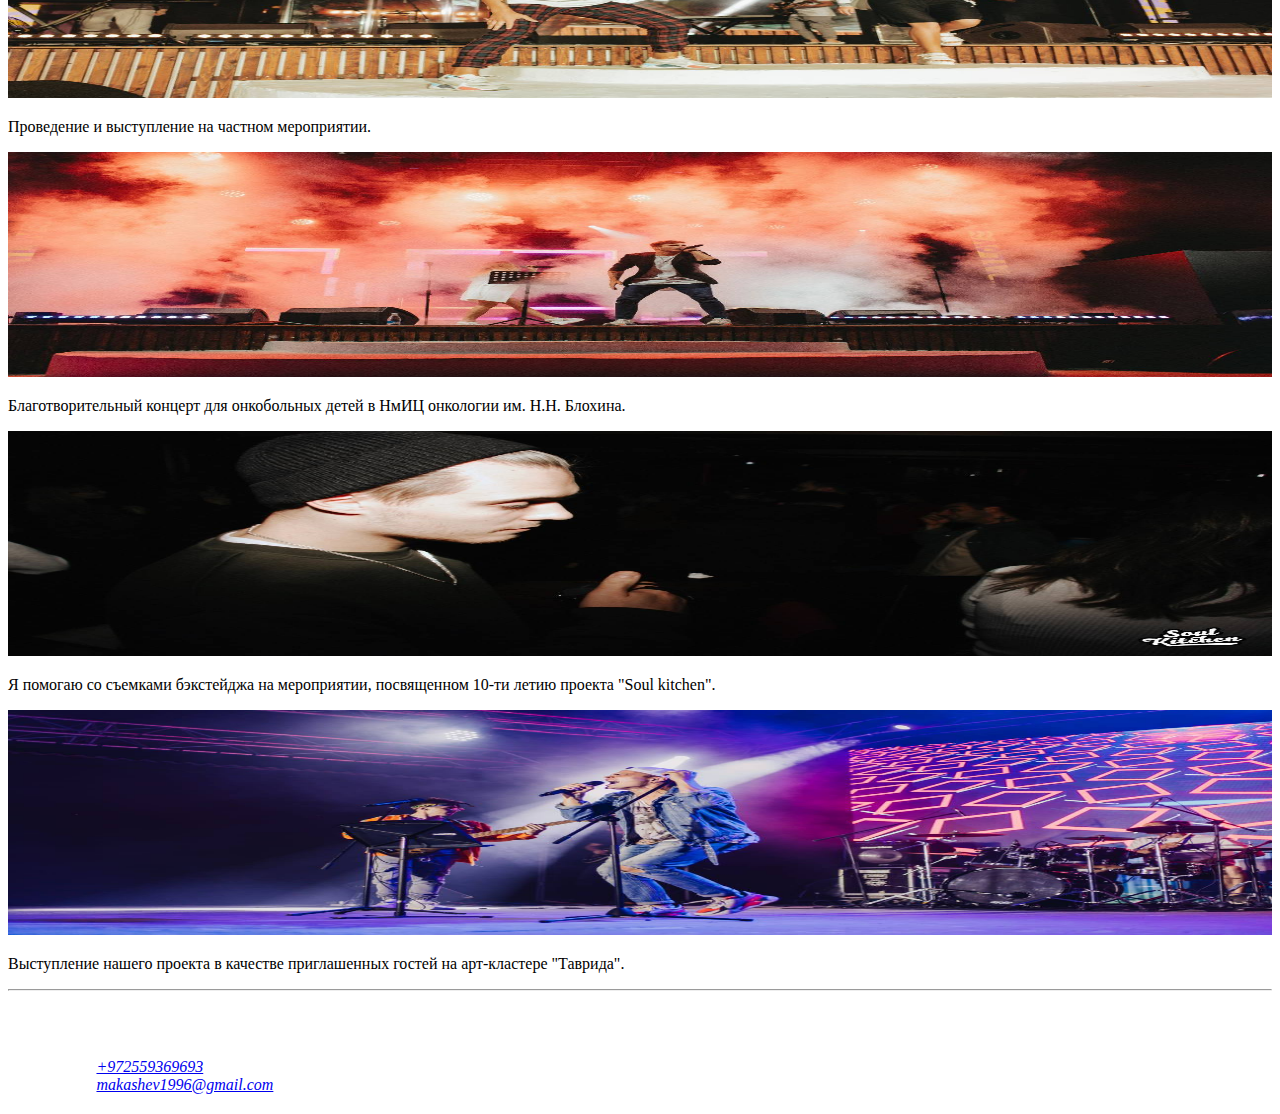
==== commit b298e04c: "pre-alfa" ====
--- a/index.html
+++ b/index.html
@@ -47,7 +47,7 @@
   <div class="top-container bg-light container-fluid">
     <div class="row flex-lg-row-reverse align-items-center g-5 py-5">
       <div class="col-10 col-sm-8 col-lg-6">
-        <img src="images/1172_oooo.plus.png" alt="profile-photo" class="d-block mx-lg-auto img-fluid">
+        <img src="images/photo1677326318.jpeg" alt="profile-photo" class="d-block mx-lg-auto img-fluid rounded profphoto">
       </div>
       <div class="col-lg-6">
         <h1 class='display-5 fw-bold lh-1 mb-3'>Макашев Никита</h1>
@@ -73,6 +73,8 @@
       </div>
       <div class="row">
         <div class="col-lg-6">
+          <img class="scale rounded" src="images/photo1677263808.jpeg" alt="edu-me" height="300">
+          <p class="text-muted text-center">Я на курсах саунд продакшена</p>
         </div>
         <div class="col-lg-6">
           <p class="lead mb-4 text-center">С 14-ти лет увлекся написанием собственной электронной музыки в
@@ -95,6 +97,8 @@
       </div>
       <div class="row">
         <div class="col-lg-6">
+          <img class="scale rounded" src="images/photo1677268648.jpeg" alt="edu-me" height="320">
+          <p class="text-muted text-center">Процесс ведения урока своим ученикам</p>
         </div>
         <div class="col-lg-6">
           <p class="lead mb-4 text-center">В 2021-м в онлайн-школе "Codabra" открылось направление "саунд
@@ -151,6 +155,62 @@
           <p class="text-muted text-center">Плавучая сцена август 2022</p>
         </div>
       </div>
+
+      <!-- Button trigger modal -->
+      <button type="button" class="btn btn-primary" data-bs-toggle="modal" data-bs-target="#exampleModal">
+        Посмотреть на временном отрезке
+      </button>
+
+      <!-- Modal -->
+      <div class="modal fade" id="exampleModal" tabindex="-1" aria-labelledby="exampleModalLabel" aria-hidden="true">
+        <div class="modal-dialog modal-dialog-centered modal-dialog-scrollable">
+          <div class="modal-content">
+            <div class="modal-header">
+              <h1 class="modal-title fs-5" id="exampleModalLabel">Обо мне</h1>
+              <button type="button" class="btn-close" data-bs-dismiss="modal" aria-label="Close"></button>
+            </div>
+            <div class="modal-body">
+              <p>2010 - 2016 года</p>
+              <ul>
+                <li>С отличием закончил музыкальную школу им.Гнесиных по классам фортепиано и ударные</li>
+                <li>Начал изучать написание электронной музыки</li>
+                <li>Стал выступать с DJ-сетами в ночных клубах</li>
+                <li>Организовал с друзьями первую собственную вечеринку "DefStation". В последствии еще около 3-х</li>
+              </ul>
+              <p>2017-2018 года</p>
+              <ul>
+                <li>Создание и продвижение проекта "МовеТон"</li>
+                <li>Монетизация проекта путем продаж песен "под ключ"</li>
+              </ul>
+              <p>2019 год</p>
+              <ul>
+                <li>Выпуск первого трека проекта на <a href="https://band.link/moveton_audi">все площадки</a></li>
+                <li>Первая поездка на арт-кластер "Таврида" в качестве артистов</li>
+                <li>Знакомство с Nanik и вовлечение в организаторскую деятельность Soul Kitchen</li>
+              </ul>
+              <p>2020 год</p>
+              <ul>
+                <li>Первый государственный заказ на трек у нашего проекта</li>
+                <li>Участие в организации концерта Bon Jovi</li>
+              </ul>
+              <p>2021 год</p>
+              <ul>
+                <li>Разработка курса "Саунд продакшен" для онлайн-школы "Codabra". Проведение уроков и помощь с первыми
+                  проектами начинающим продюссерам</li>
+              </ul>
+              <p>2022 год</p>
+              <ul>
+                <li>Управление процессом оборудования "плавучей сцены" для мероприятия от "РосТех"</li>
+                <li>Участие в организации перезапуска проекта "Soul kitchen"</li>
+              </ul>
+            </div>
+            <div class="modal-footer">
+              <button type="button" class="btn btn-secondary" data-bs-dismiss="modal">Close</button>
+            </div>
+          </div>
+        </div>
+      </div>
+
     </div>
   </div>
 
--- a/css/styles.css
+++ b/css/styles.css
@@ -40,4 +40,12 @@
 .video-nanik {
     height: 450px;
     margin: 0;
+}
+
+.modal-body {
+    text-align: left;
+}
+
+.profphoto {
+    height: 450px;
 }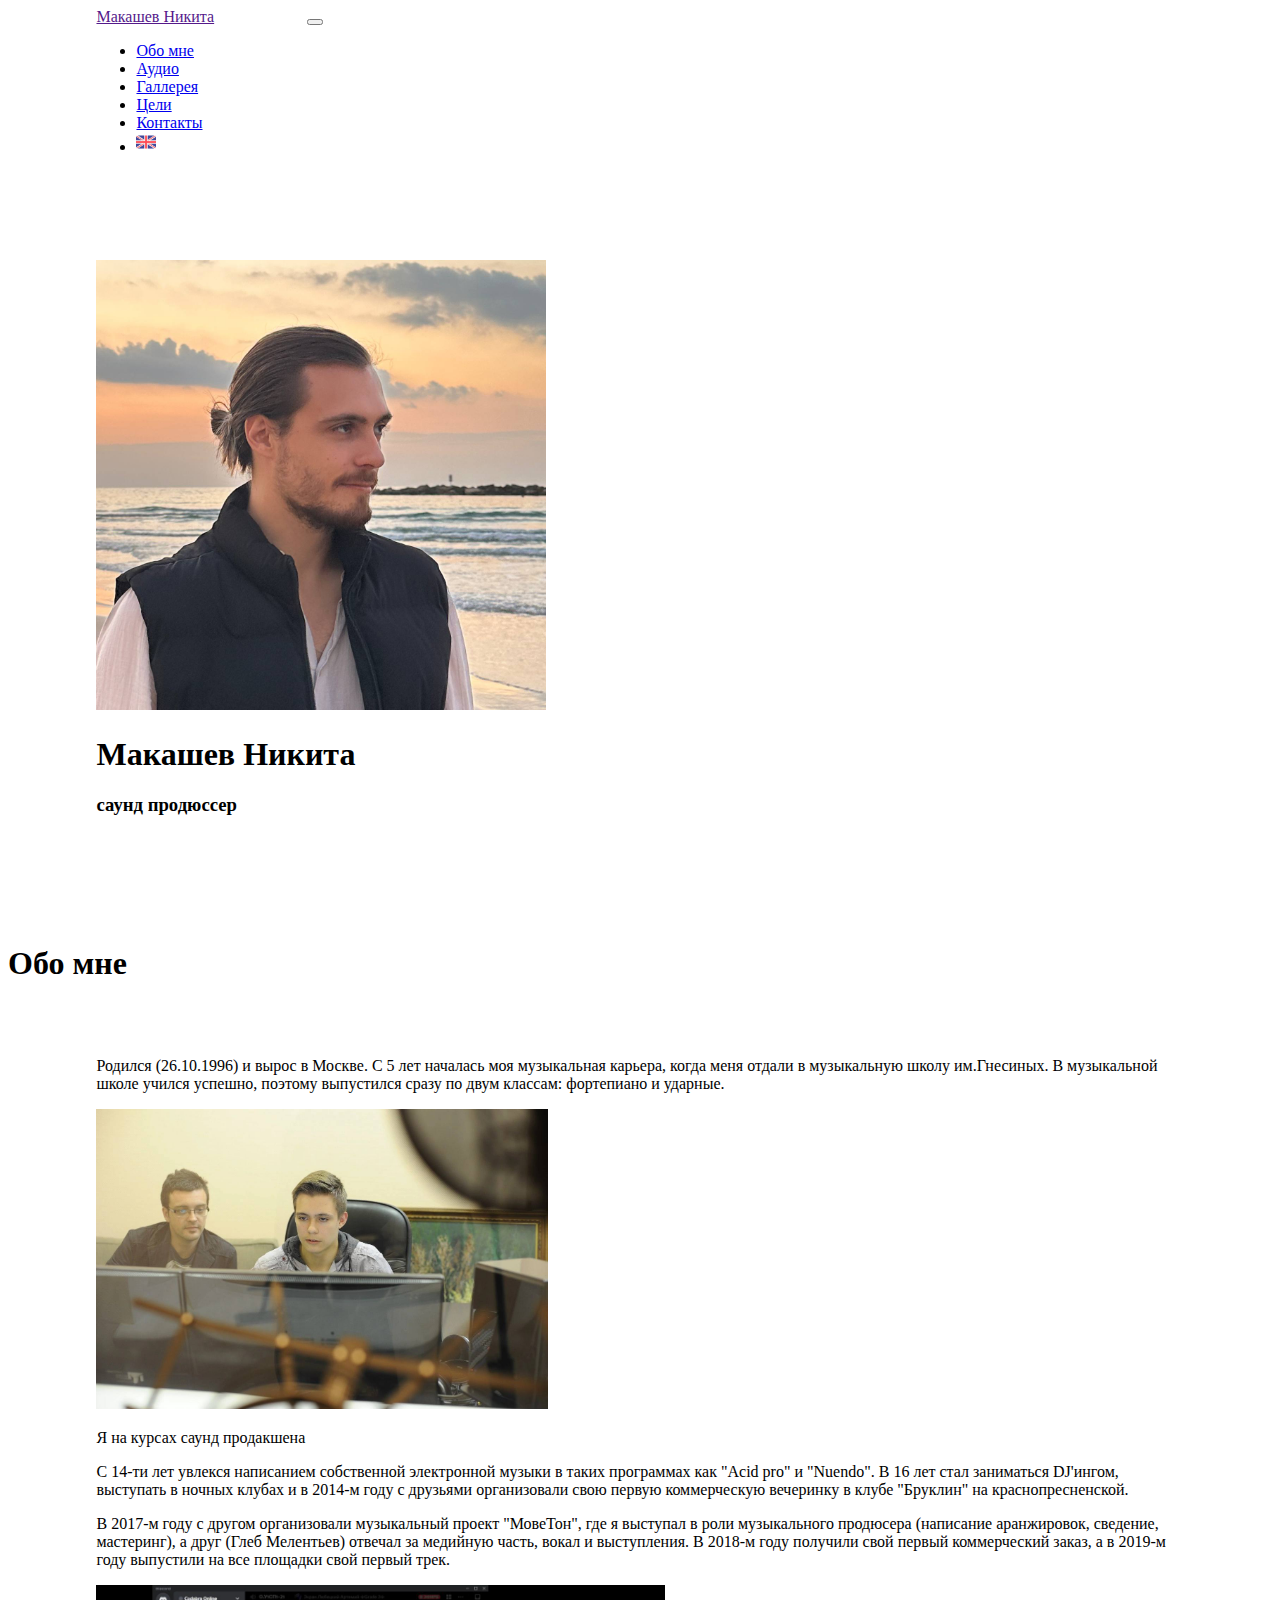
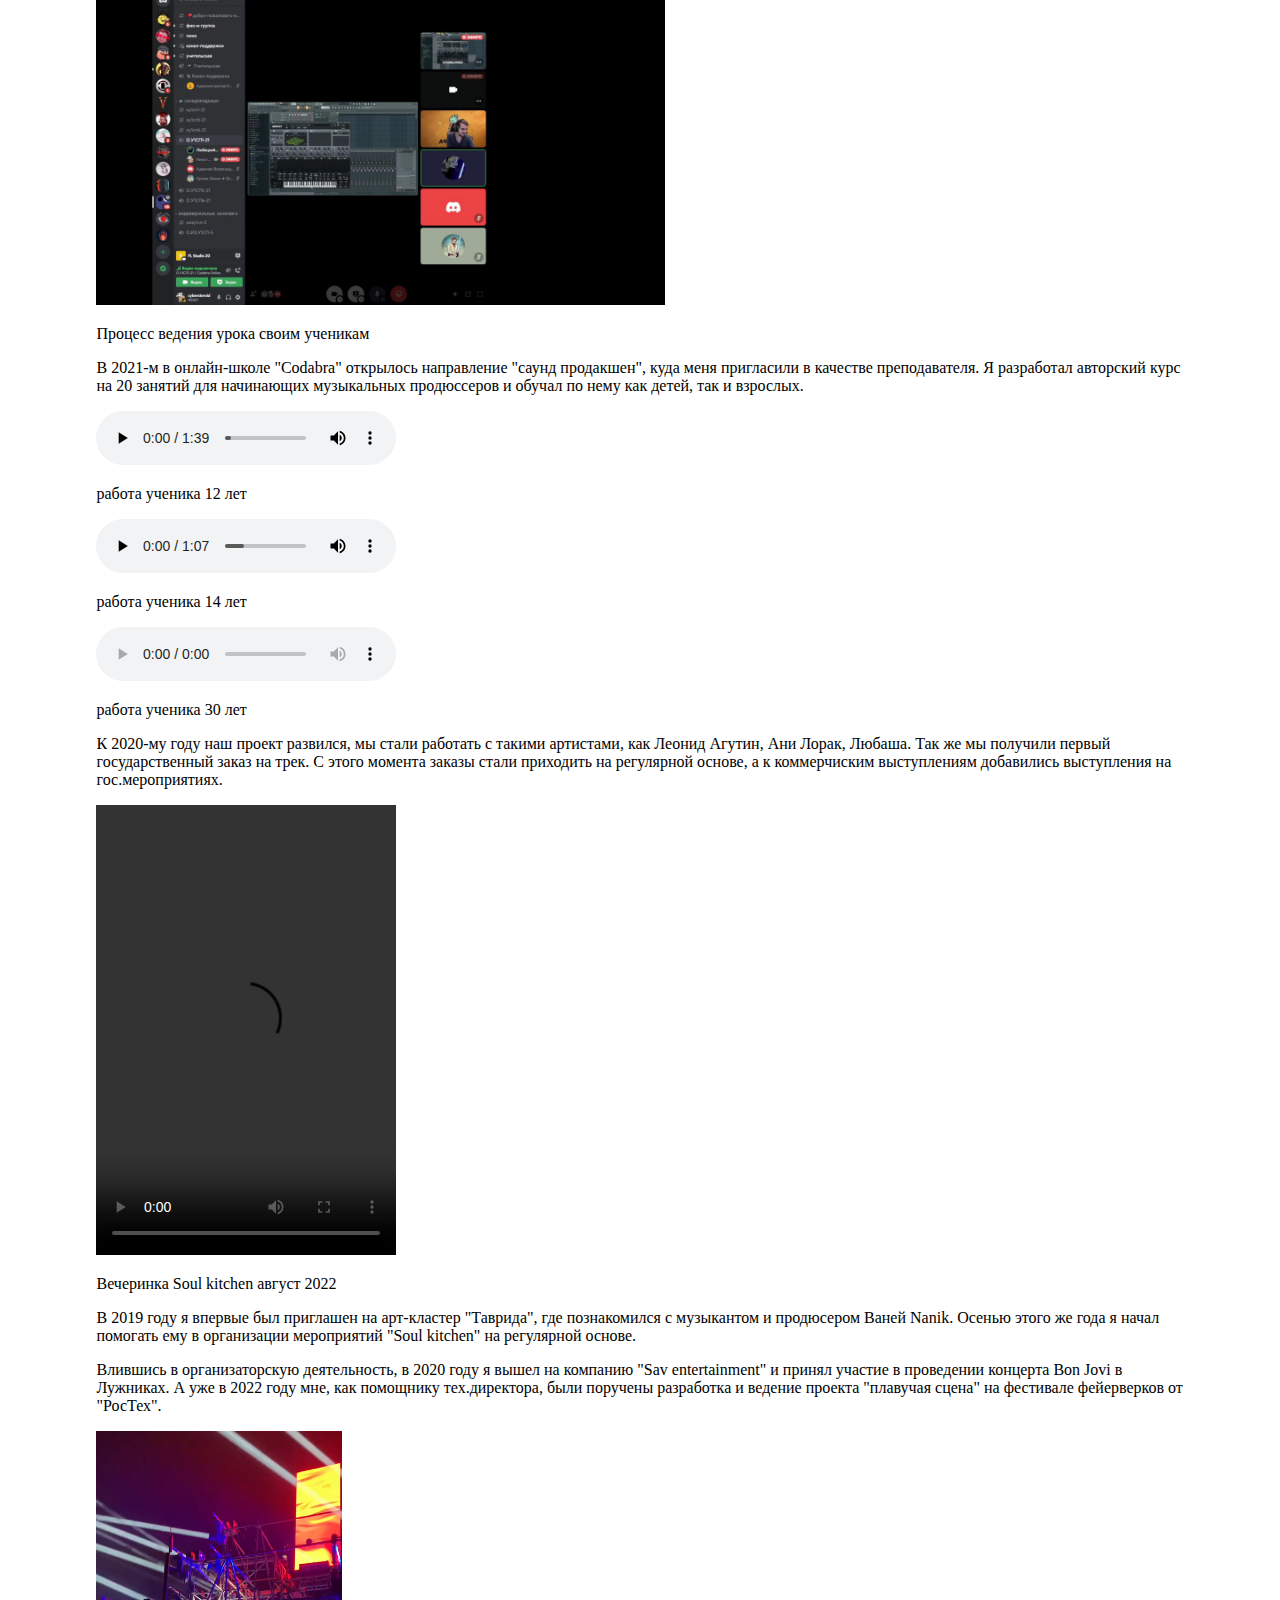
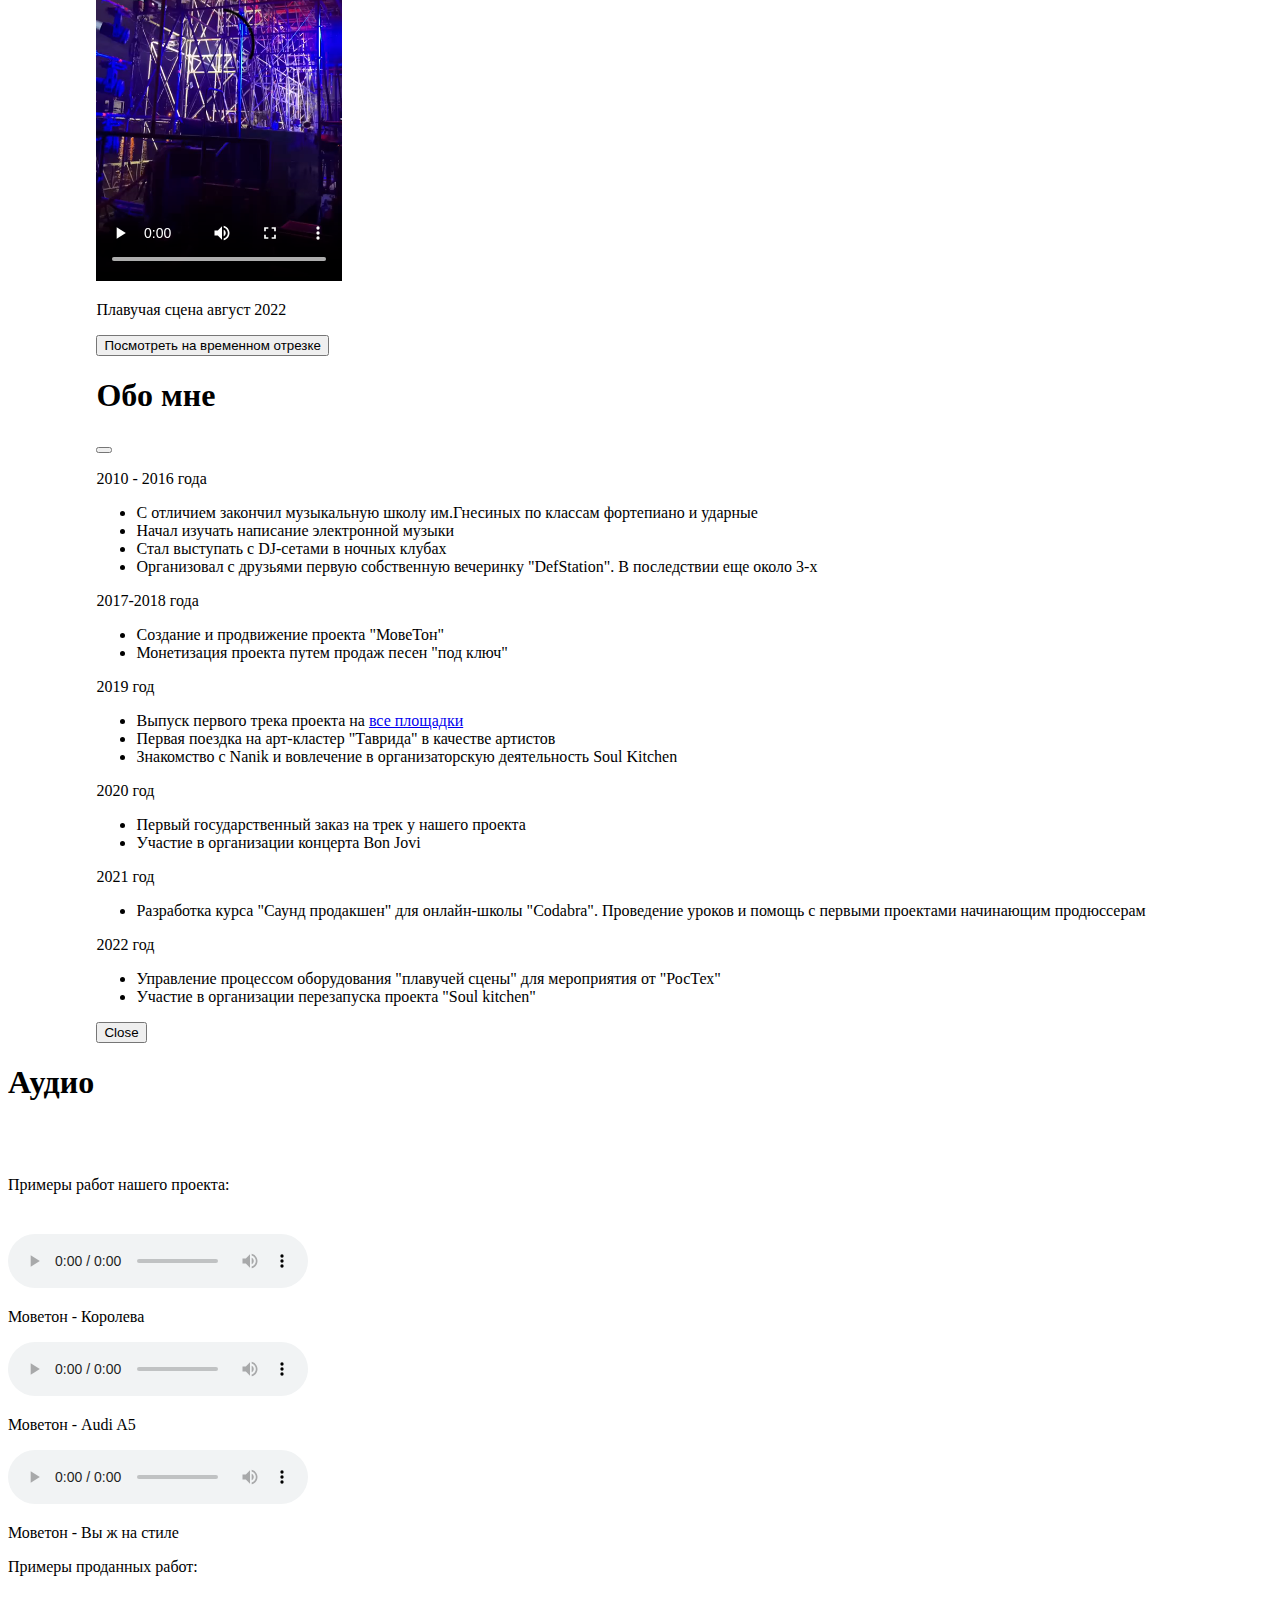
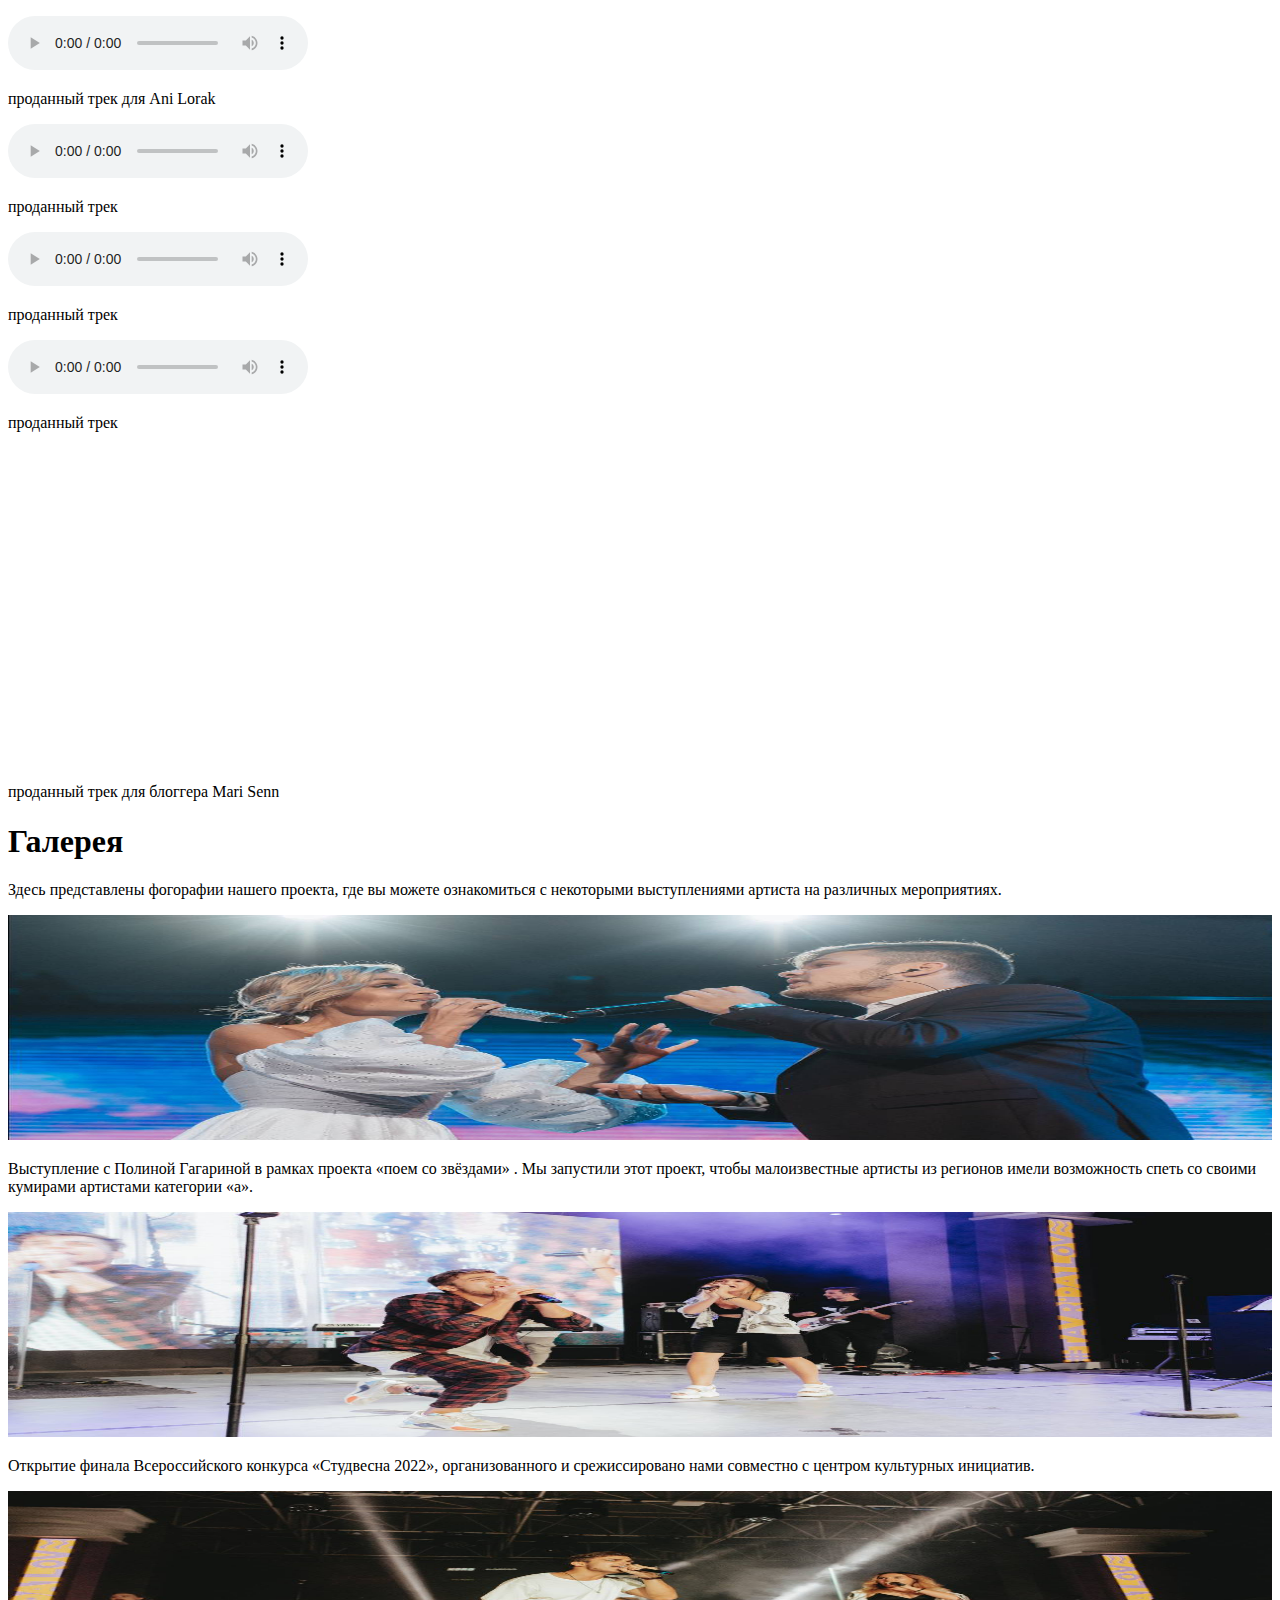
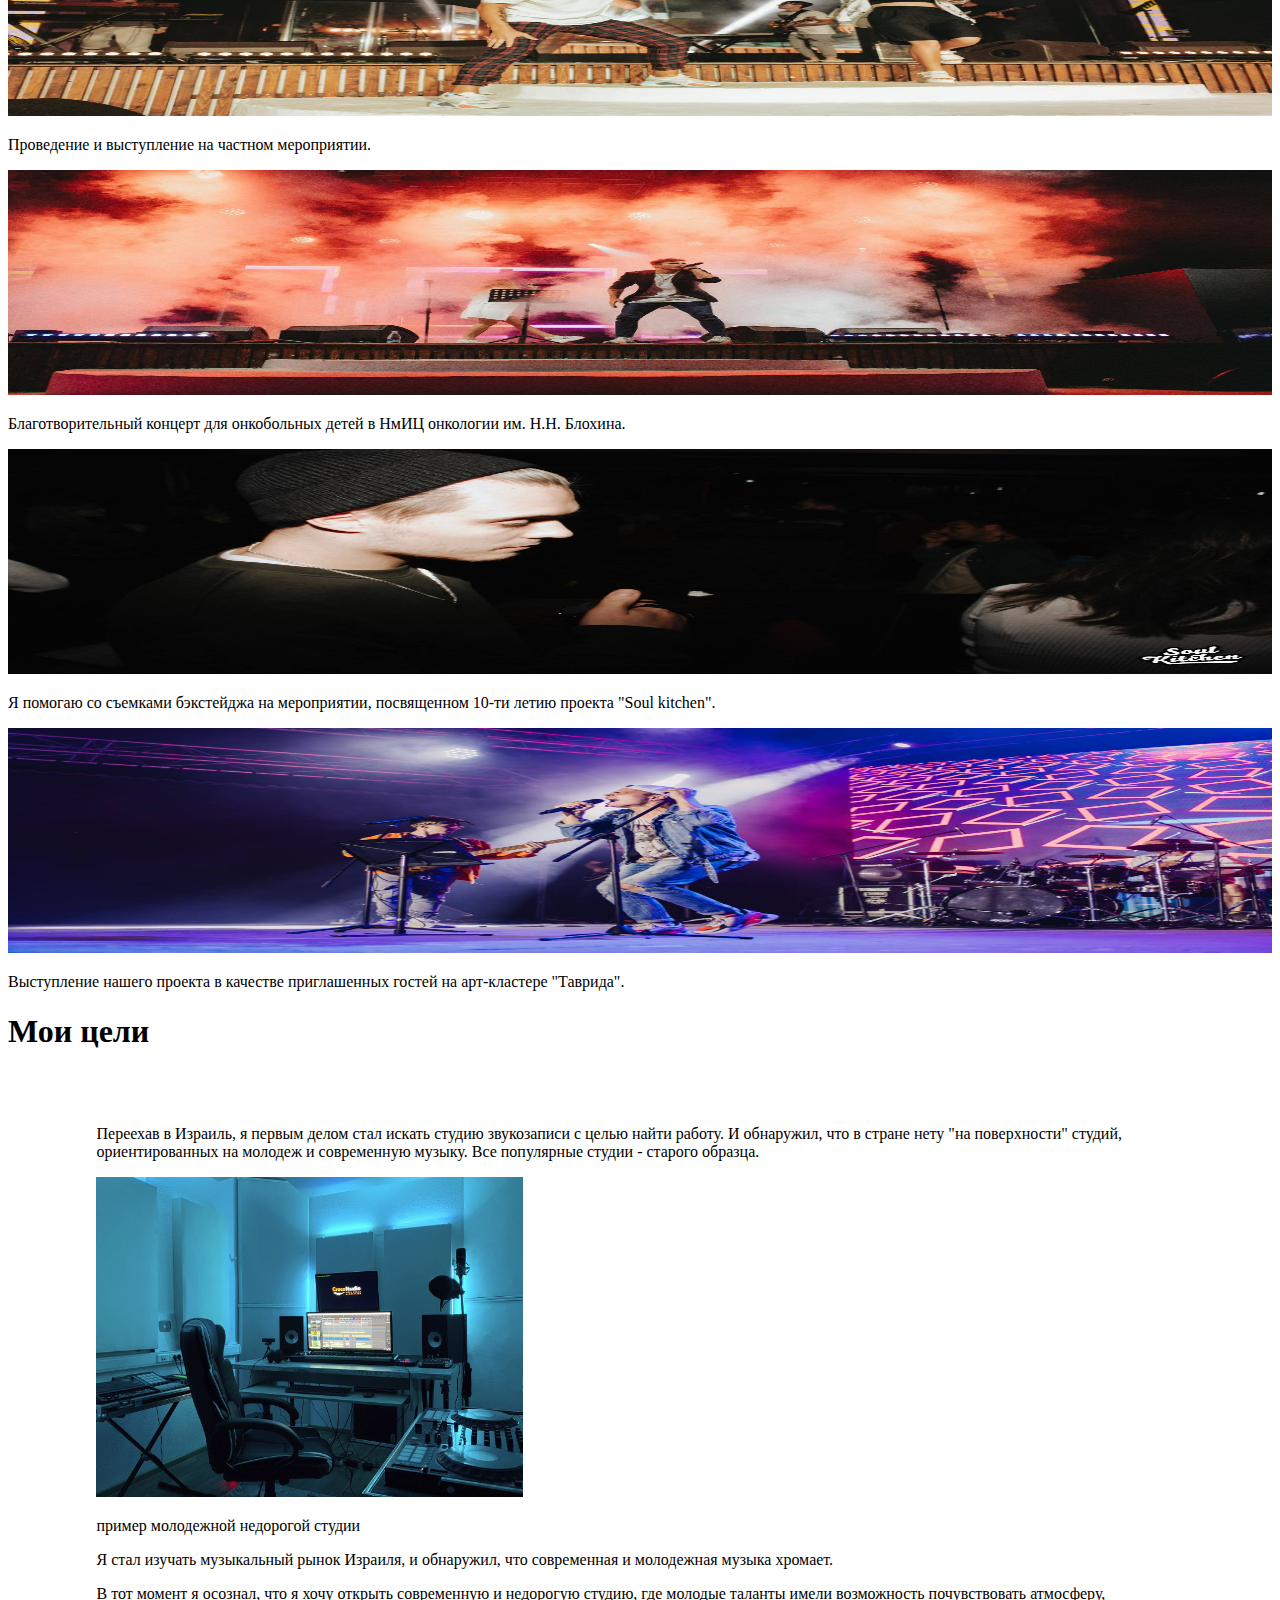
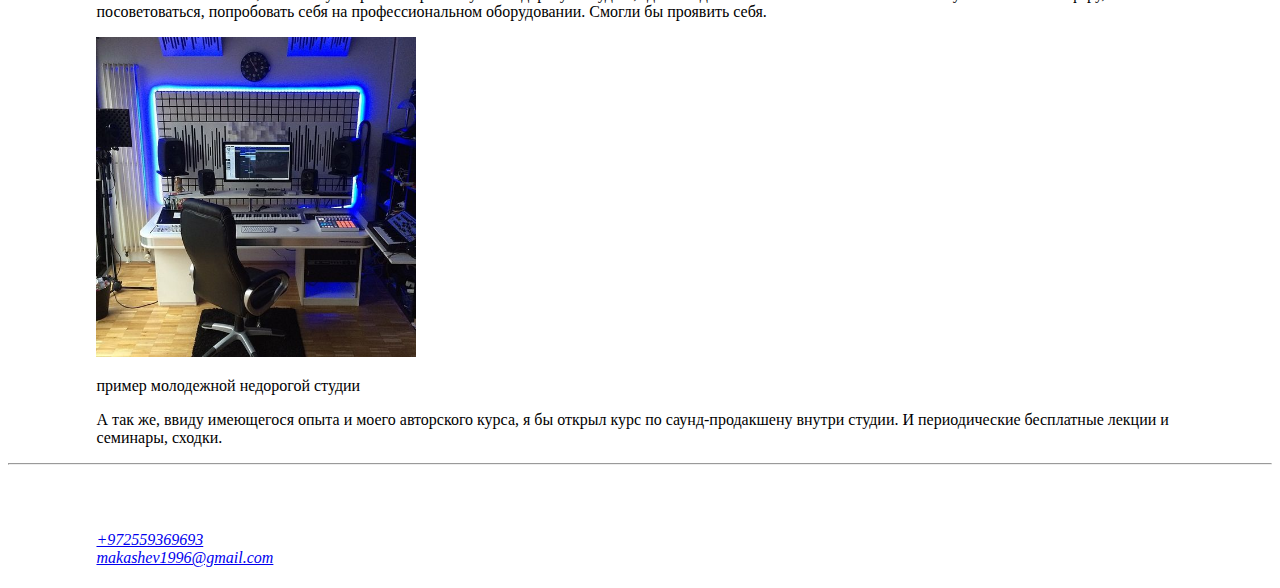
==== commit 9f694f3c: "pre-pre-alfa" ====
--- a/index.html
+++ b/index.html
@@ -33,6 +33,9 @@
         <li class='nav-item'>
           <a class='nav-link' href='#gallery-container'>Галлерея</a>
         </li>
+        <li class="nav-item">
+          <a class='nav-link' href="#targets-container">Цели</a>
+        </li>
         <li class='nav-item'>
           <a class='nav-link' href='#contacts-container'>Контакты</a>
         </li>
@@ -47,7 +50,8 @@
   <div class="top-container bg-light container-fluid">
     <div class="row flex-lg-row-reverse align-items-center g-5 py-5">
       <div class="col-10 col-sm-8 col-lg-6">
-        <img src="images/photo1677326318.jpeg" alt="profile-photo" class="d-block mx-lg-auto img-fluid rounded profphoto">
+        <img src="images/photo1677326318.jpeg" alt="profile-photo"
+          class="d-block mx-lg-auto img-fluid rounded profphoto">
       </div>
       <div class="col-lg-6">
         <h1 class='display-5 fw-bold lh-1 mb-3'>Макашев Никита</h1>
@@ -354,6 +358,52 @@
     </div>
 
   </main>
+
+  <div class="marg-bott">
+    <section class="py-5 text-center container" id="targets-container">
+      <h1 class="fw-light h1-about">Мои цели</h1>
+    </section>
+    <div class="album py-5 bg-light nav-container">
+      <div class="row">
+        <div class="col-lg-6">
+          <p class="lead mb-4 modal-body">Переехав в Израиль, я первым делом стал искать студию звукозаписи с целью
+            найти работу. И обнаружил, что в стране нету "на поверхности" студий, ориентированных на молодеж и
+            современную музыку. Все популярные студии - старого образца.</p>
+        </div>
+        <div class="col-lg-6">
+          <img class="scale rounded" src="images/CrocoStudio-06-1.jpg" alt="stud1" height="320">
+          <p class="text-muted">пример молодежной недорогой студии</p>
+        </div>
+      </div>
+      <div class="row">
+        <div class="col-lg-6">
+          <p class="lead mb-4 modal-body">Я стал изучать музыкальный рынок Израиля, и обнаружил, что современная и
+            молодежная музыка хромает.</p>
+        </div>
+        <div class="col-lg-6">
+        </div>
+      </div>
+      <div class="row">
+        <div class="col-lg-6">
+          <p class="lead mb-4 modal-body">В тот момент я осознал, что я хочу открыть современную и недорогую студию, где молодые
+            таланты имели возможность почувствовать атмосферу, посоветоваться, попробовать себя на профессиональном
+            оборудовании. Смогли бы проявить себя.</p>
+        </div>
+        <div class="col-lg-6">
+          <img class="scale rounded" src="images/fb6660b44d5acbfe69033d3e14f88bea.png" alt="stud2" height="320">
+          <p class="text-muted">пример молодежной недорогой студии</p>
+        </div>
+      </div>
+      <div class="row">
+        <div class="col-lg-6">
+          <p class="lead mb-4 modal-body">А так же, ввиду имеющегося опыта и моего авторского курса, я бы открыл курс
+            по саунд-продакшену внутри студии. И периодические бесплатные лекции и семинары, сходки.</p>
+        </div>
+        <div class="col-lg-6">
+        </div>
+      </div>
+    </div>
+  </div>
 
   <hr class="hr-margin">
 
--- a/css/styles.css
+++ b/css/styles.css
@@ -48,4 +48,9 @@
 
 .profphoto {
     height: 450px;
+}
+
+.marg-bott {
+    margin-bottom: 0;
+    padding-bottom: 0;
 }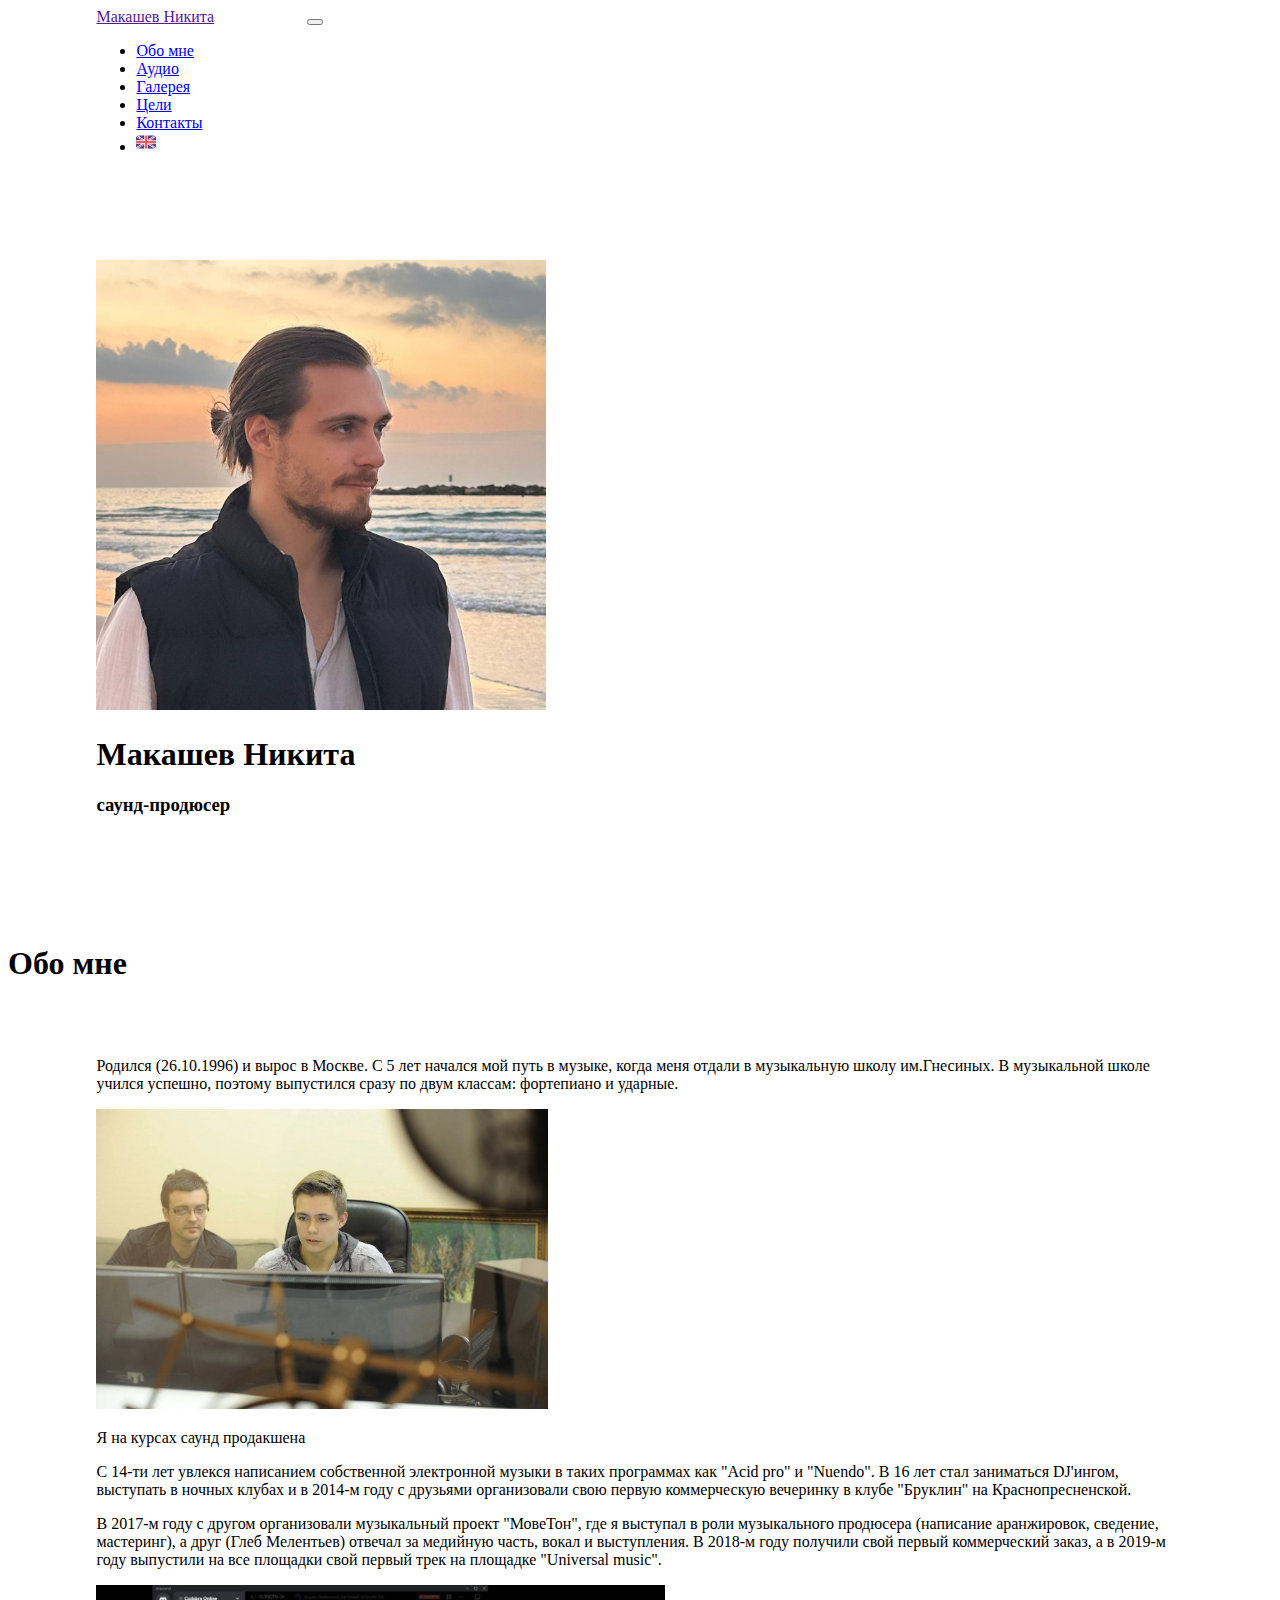
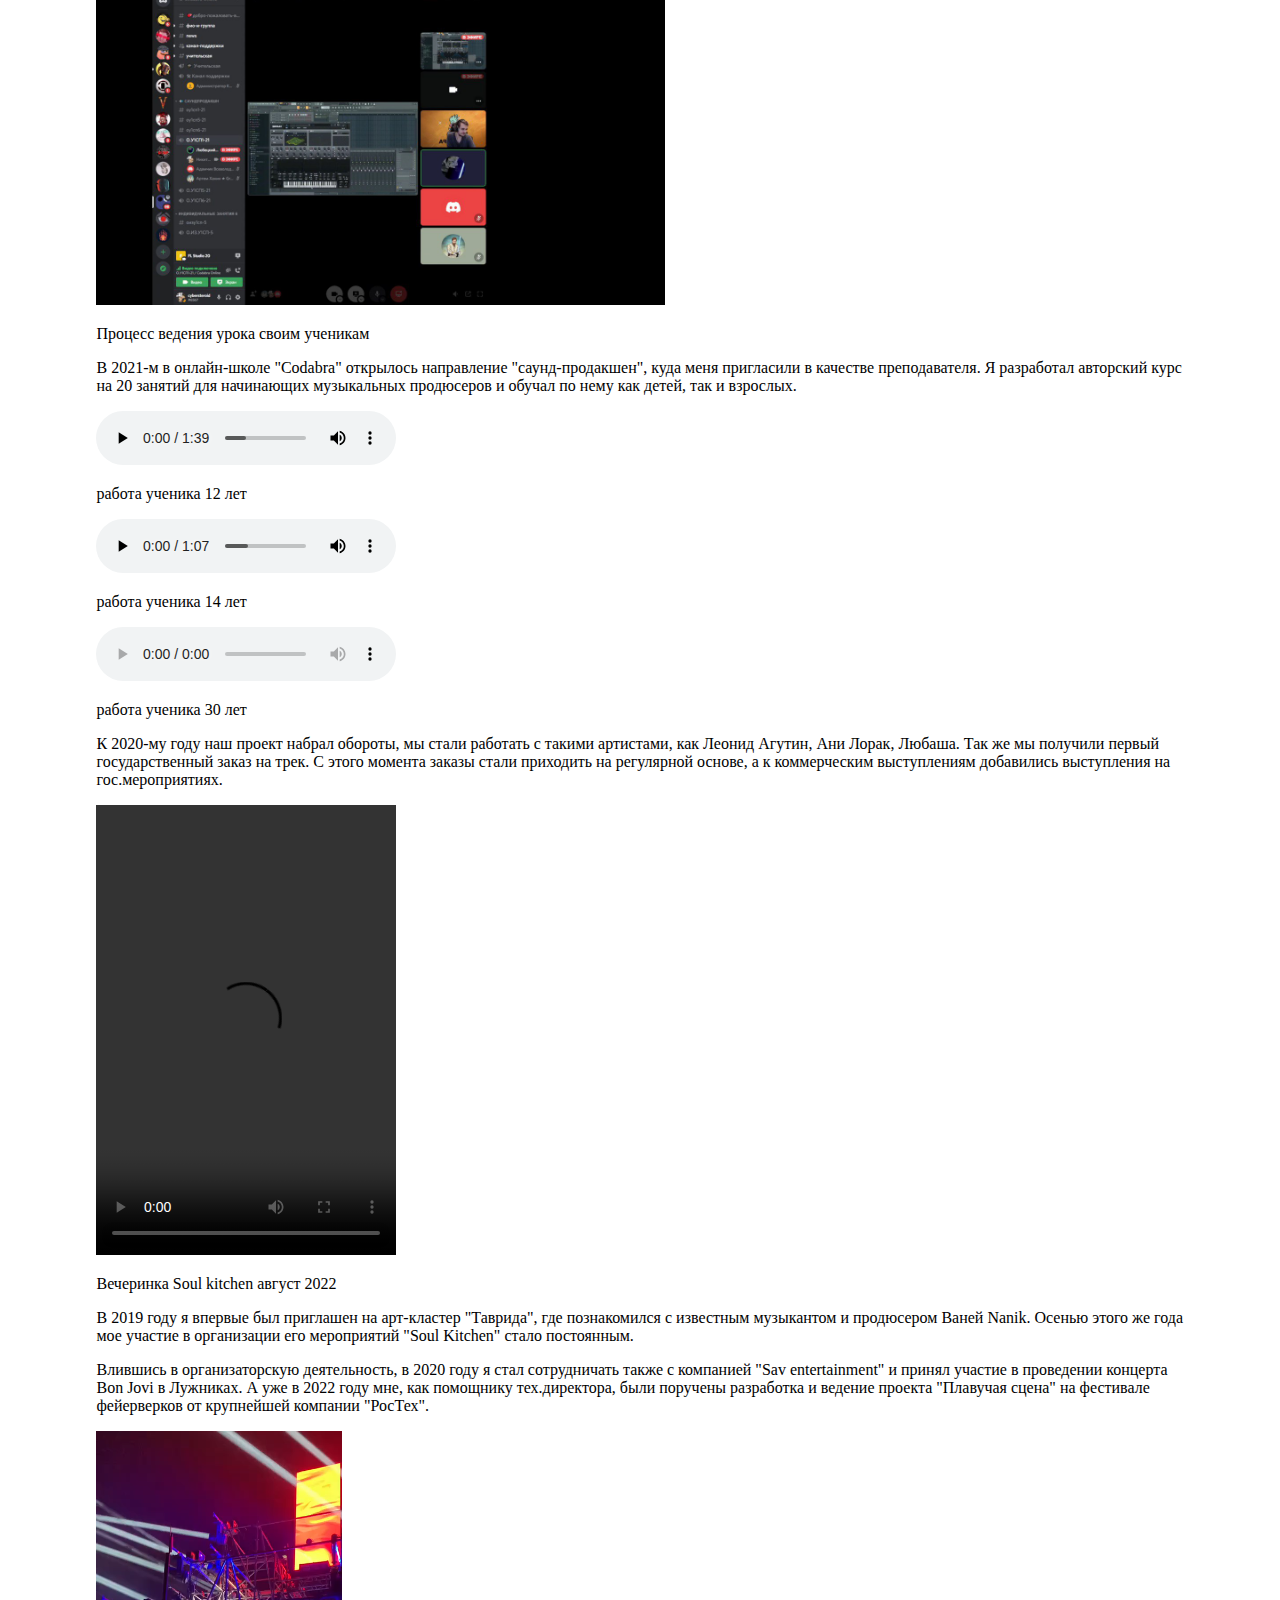
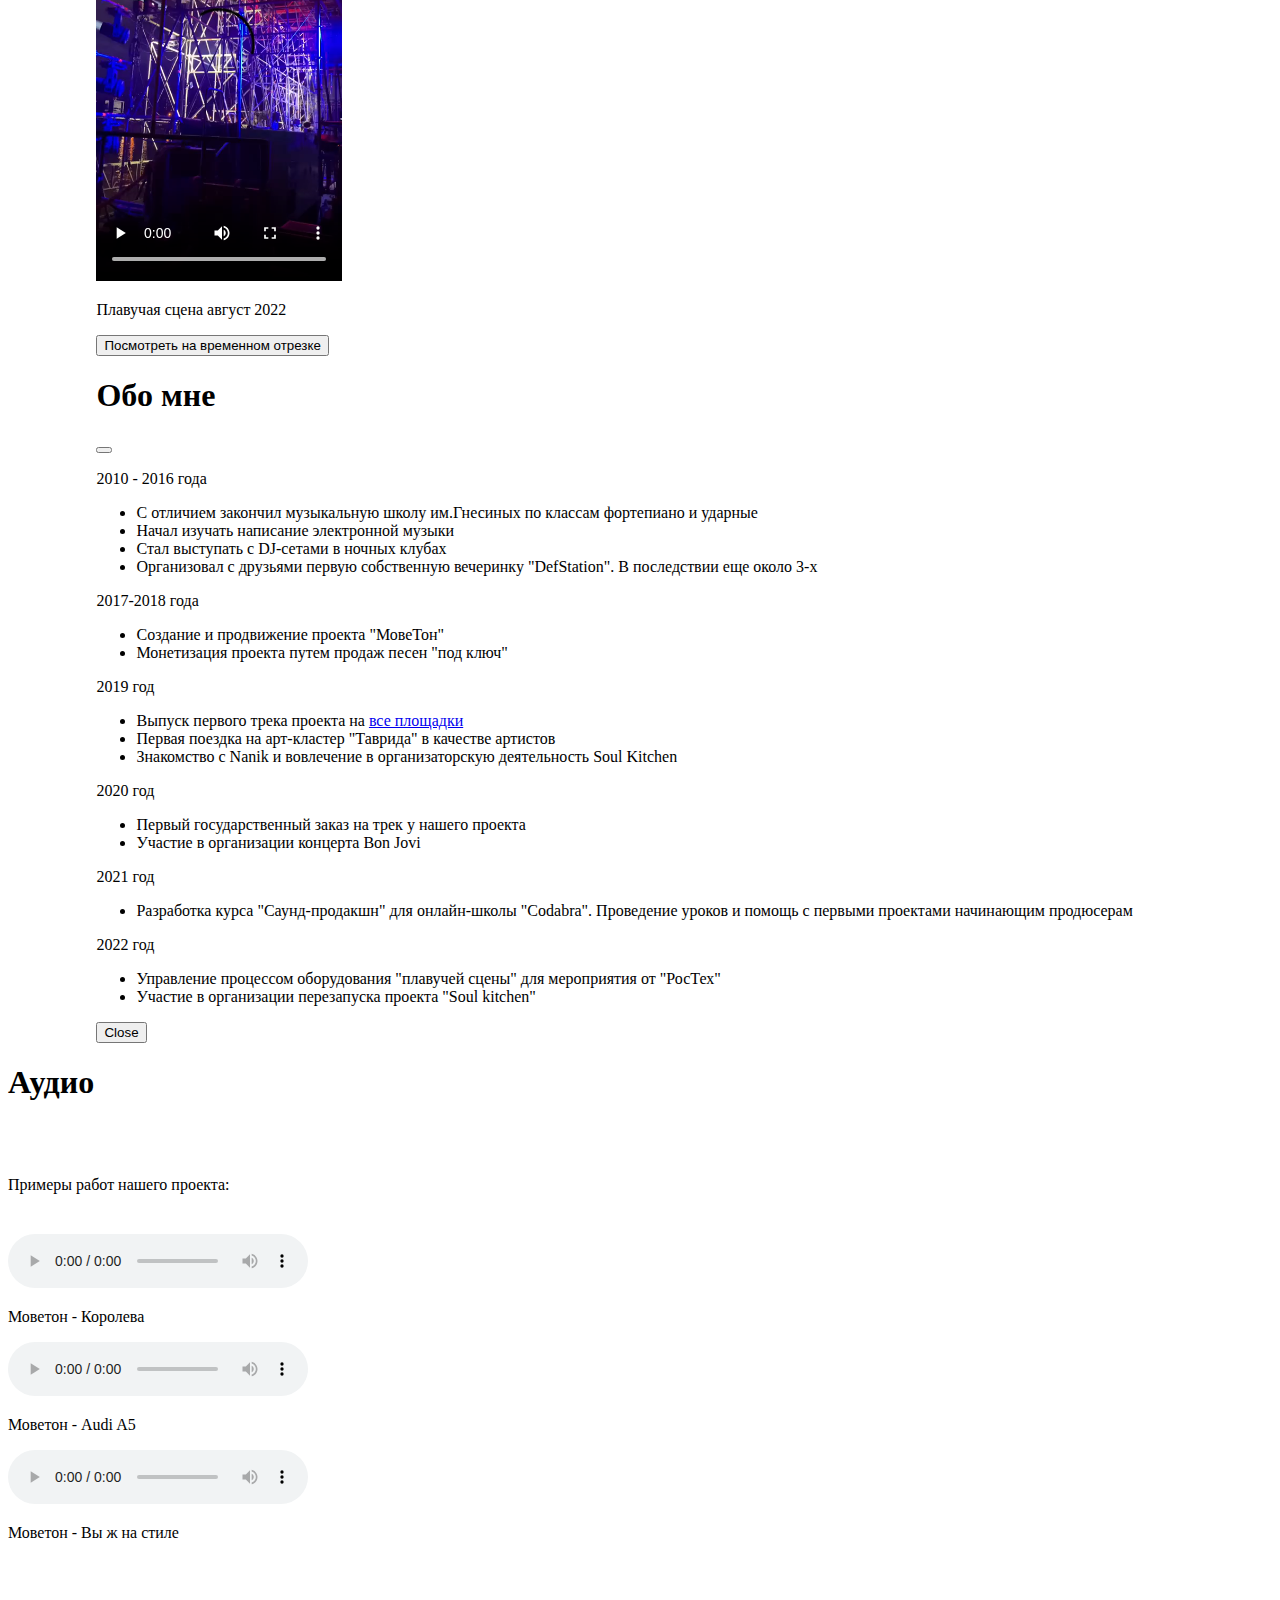
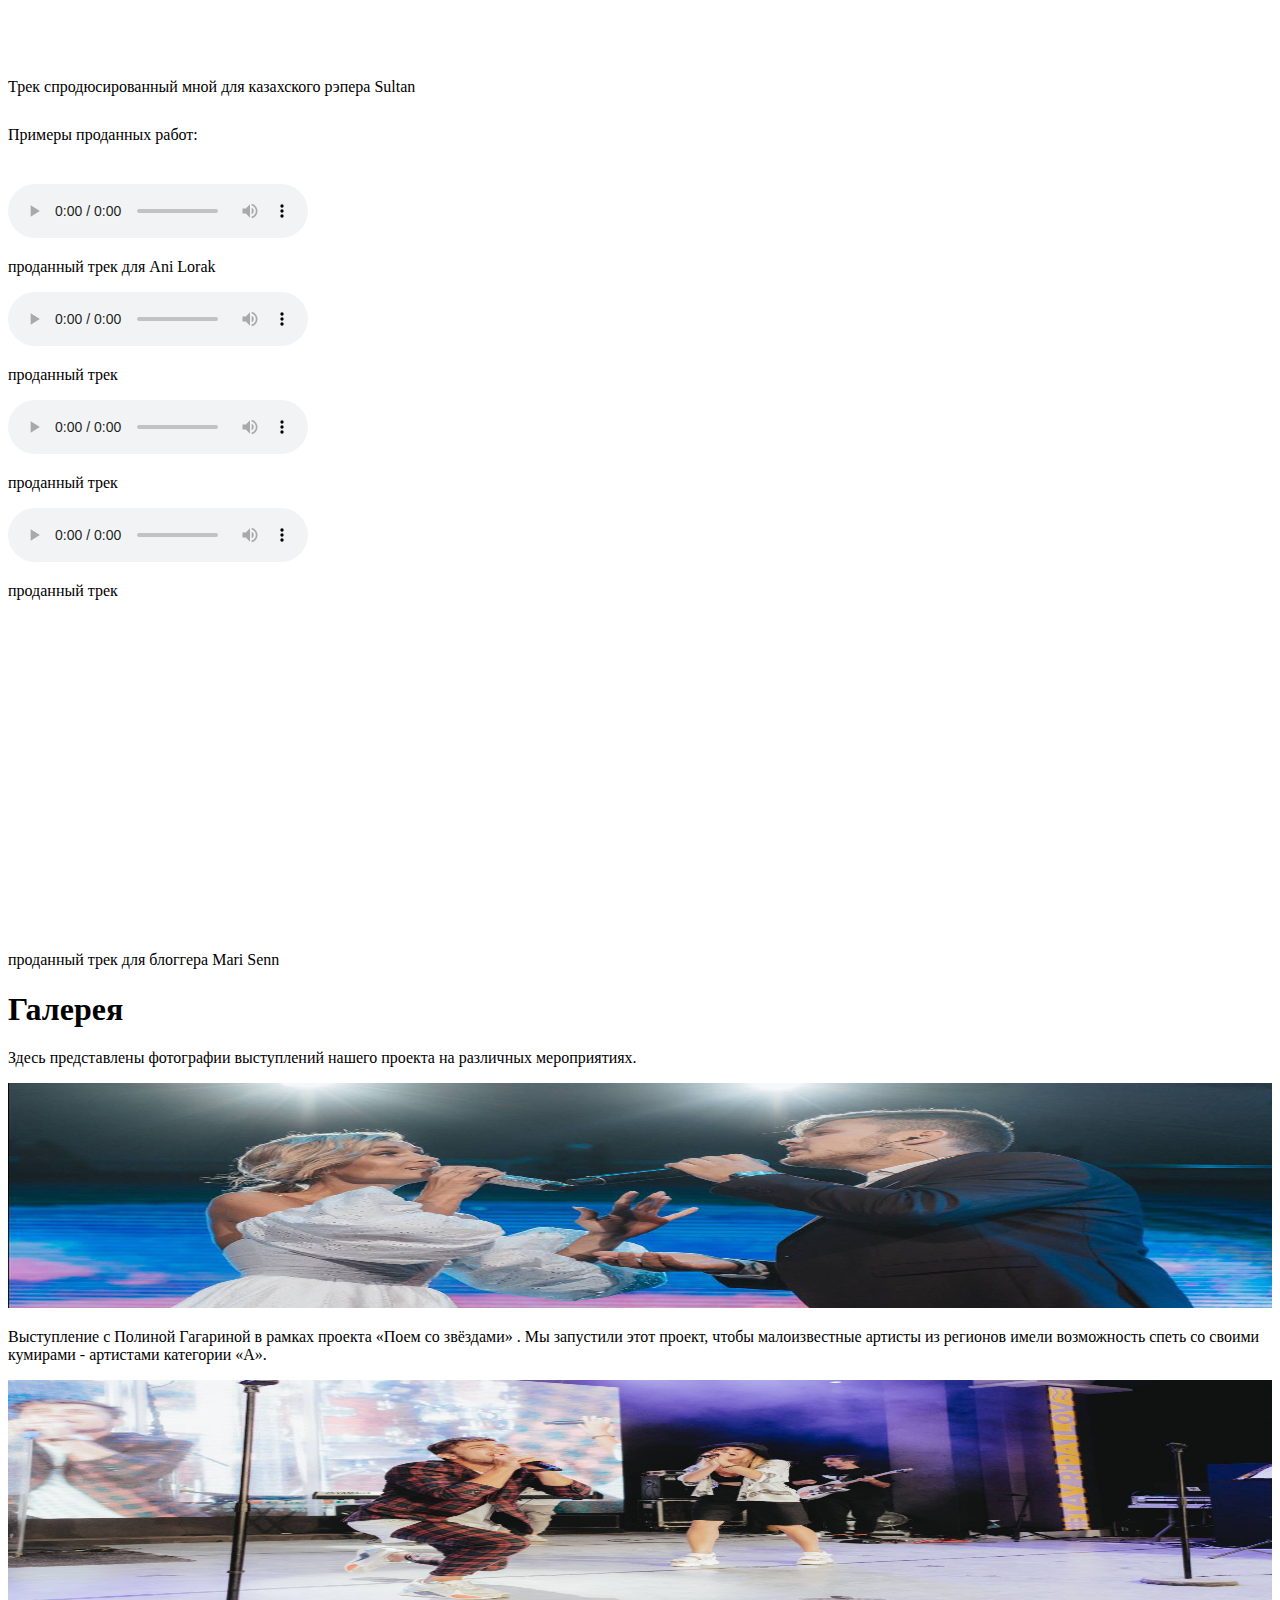
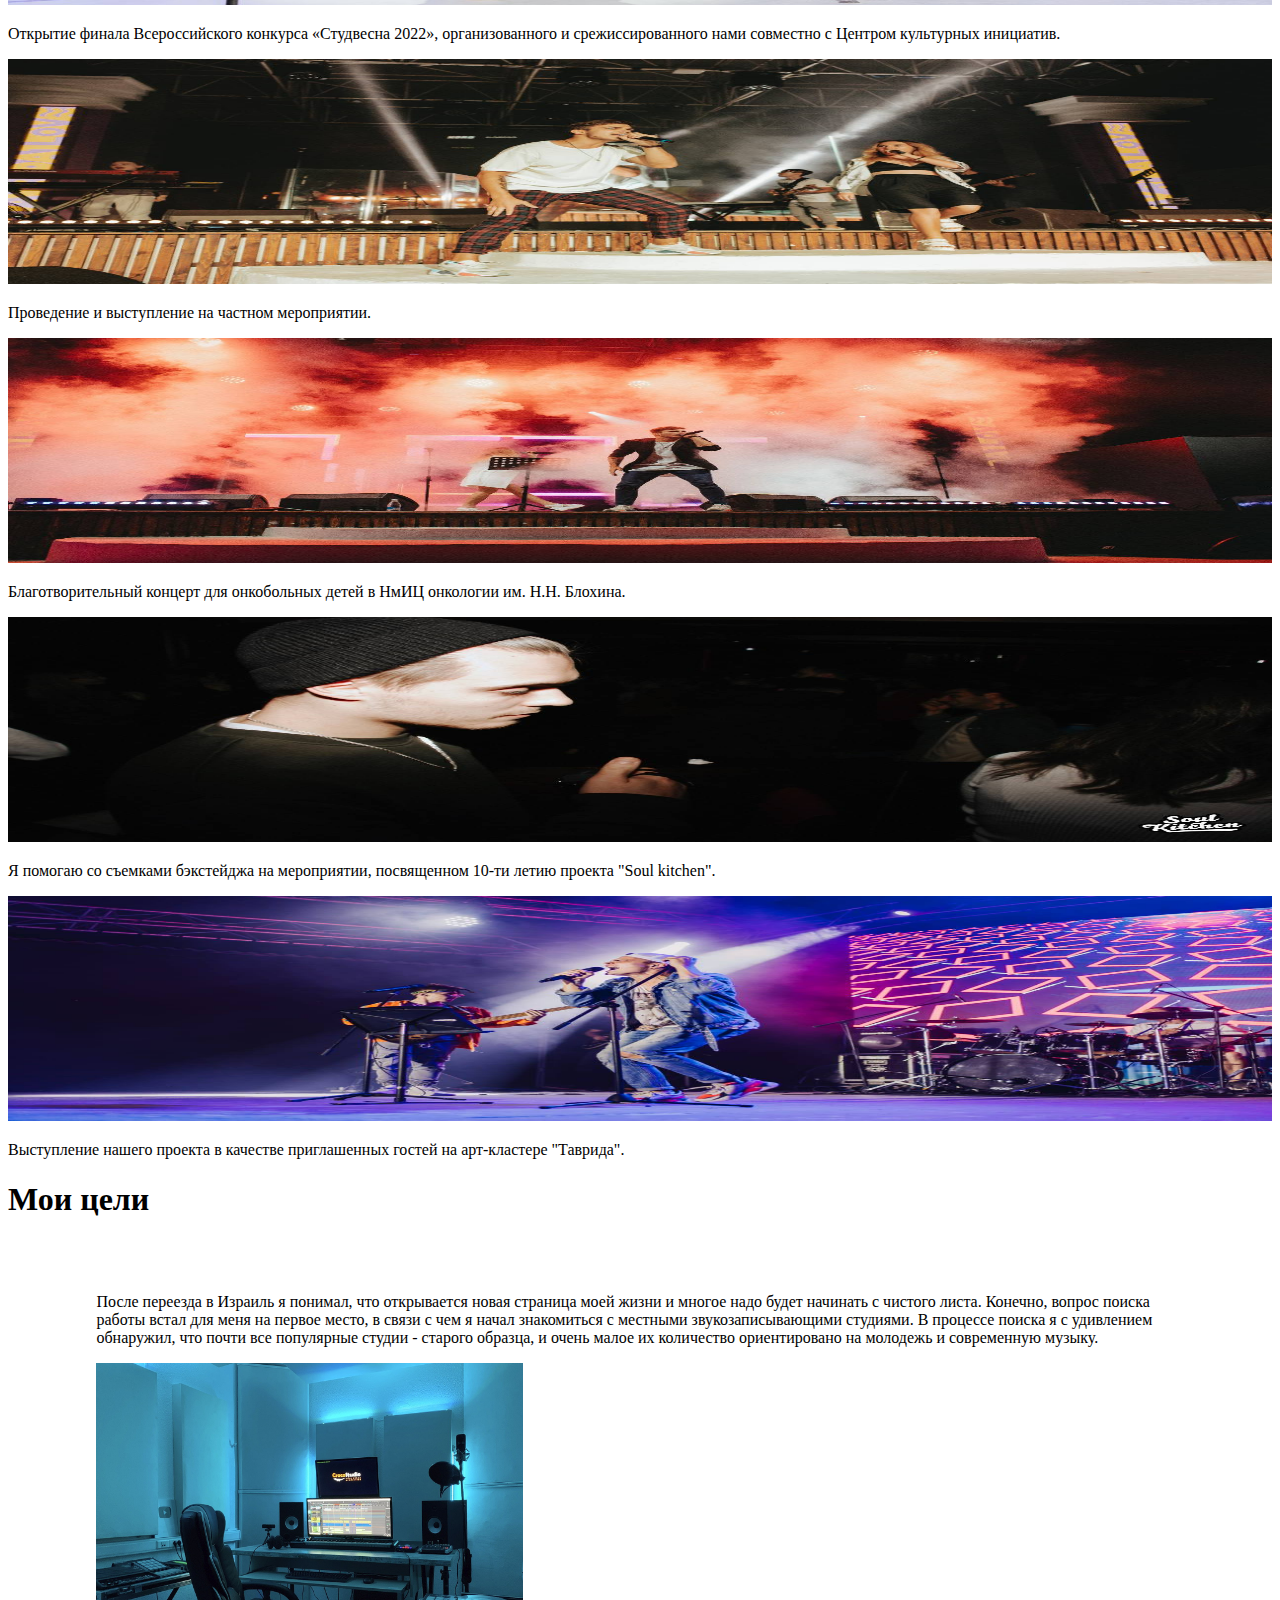
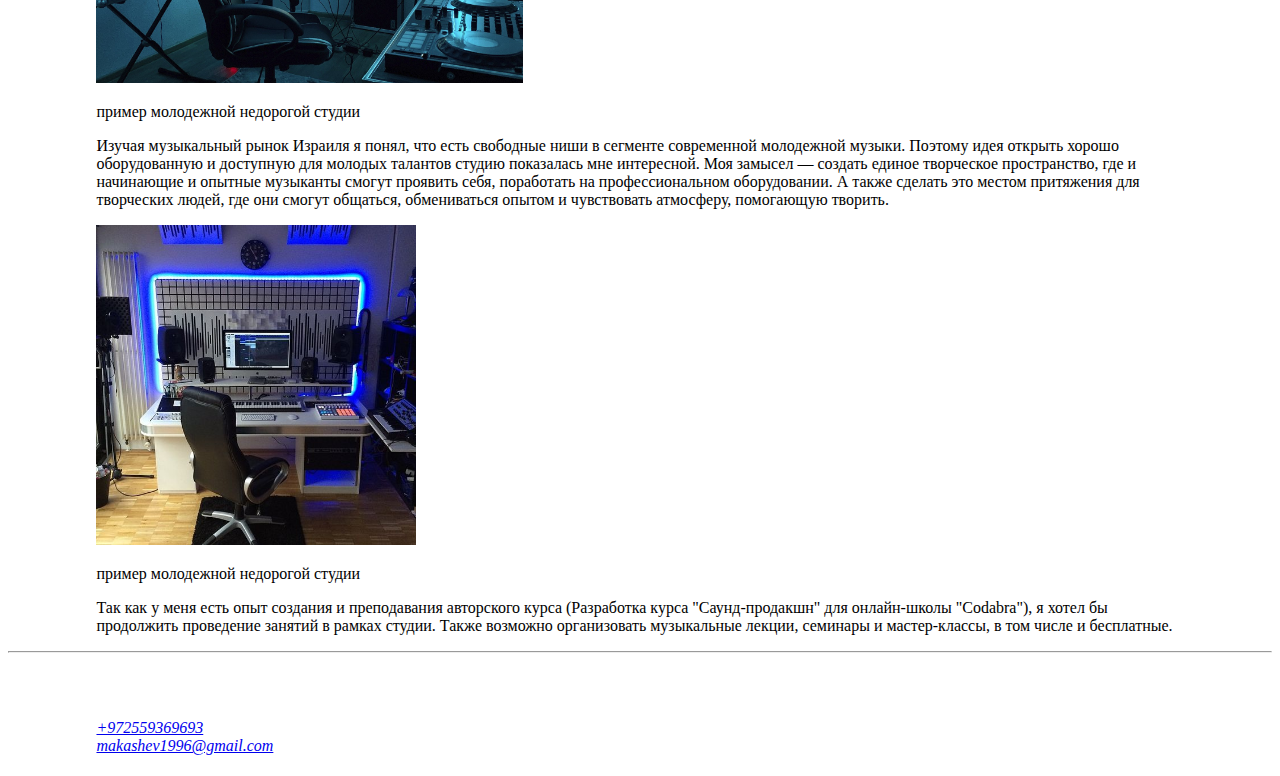
==== commit 206889d7: "1.0.0" ====
--- a/index.html
+++ b/index.html
@@ -31,7 +31,7 @@
           <a class='nav-link' href='#audio-container'>Аудио</a>
         </li>
         <li class='nav-item'>
-          <a class='nav-link' href='#gallery-container'>Галлерея</a>
+          <a class='nav-link' href='#gallery-container'>Галерея</a>
         </li>
         <li class="nav-item">
           <a class='nav-link' href="#targets-container">Цели</a>
@@ -55,7 +55,7 @@
       </div>
       <div class="col-lg-6">
         <h1 class='display-5 fw-bold lh-1 mb-3'>Макашев Никита</h1>
-        <h3>саунд продюссер</h3>
+        <h3>саунд-продюсер</h3>
       </div>
     </div>
   </div>
@@ -67,8 +67,8 @@
     <div class="album py-5 bg-light text-center nav-container">
       <div class="row">
         <div class="col-lg-6">
-          <p class="lead mb-4 text-center">Родился (26.10.1996) и вырос в Москве. С 5 лет началась моя музыкальная
-            карьера, когда меня отдали в музыкальную школу им.Гнесиных. В музыкальной школе учился успешно, поэтому
+          <p class="lead mb-4 text-center">Родился (26.10.1996) и вырос в Москве. С 5 лет начался мой путь в музыке,
+            когда меня отдали в музыкальную школу им.Гнесиных. В музыкальной школе учился успешно, поэтому
             выпустился сразу по двум классам: фортепиано и ударные.
           </p>
         </div>
@@ -84,7 +84,7 @@
           <p class="lead mb-4 text-center">С 14-ти лет увлекся написанием собственной электронной музыки в
             таких программах как "Acid pro" и "Nuendo". В 16 лет стал заниматься DJ'ингом, выступать в ночных клубах и в
             2014-м году с друзьями организовали свою первую коммерческую вечеринку в клубе "Бруклин" на
-            краснопресненской.
+            Краснопресненской.
           </p>
         </div>
       </div>
@@ -93,7 +93,7 @@
           <p class="lead mb-4 text-center">В 2017-м году с другом организовали музыкальный проект "МовеТон", где я
             выступал в роли музыкального продюсера (написание аранжировок, сведение, мастеринг), а друг (Глеб Мелентьев)
             отвечал за медийную часть, вокал и выступления. В 2018-м году получили свой первый коммерческий заказ, а в
-            2019-м году выпустили на все площадки свой первый трек.
+            2019-м году выпустили на все площадки свой первый трек на площадке "Universal music".
           </p>
         </div>
         <div class="col-lg-6">
@@ -105,9 +105,9 @@
           <p class="text-muted text-center">Процесс ведения урока своим ученикам</p>
         </div>
         <div class="col-lg-6">
-          <p class="lead mb-4 text-center">В 2021-м в онлайн-школе "Codabra" открылось направление "саунд
-            продакшен", куда меня пригласили в качестве преподавателя. Я разработал авторский курс на 20 занятий для
-            начинающих музыкальных продюссеров и обучал по нему как детей, так и взрослых.</p>
+          <p class="lead mb-4 text-center">В 2021-м в онлайн-школе "Codabra" открылось направление "саунд-продакшен",
+            куда меня пригласили в качестве преподавателя. Я разработал авторский курс на 20 занятий для
+            начинающих музыкальных продюсеров и обучал по нему как детей, так и взрослых.</p>
           <audio controls>
             <source src="audio/stulee Phonke.mp3" type="audio/mpeg">
           </audio>
@@ -122,9 +122,10 @@
       </div>
       <div class="row">
         <div class="col-lg-6">
-          <p class="lead mb-4 text-center">К 2020-му году наш проект развился, мы стали работать с такими артистами, как
+          <p class="lead mb-4 text-center">К 2020-му году наш проект набрал обороты, мы стали работать с такими
+            артистами, как
             Леонид Агутин, Ани Лорак, Любаша. Так же мы получили первый государственный заказ на трек. С
-            этого момента заказы стали приходить на регулярной основе, а к коммерчиским выступлениям добавились
+            этого момента заказы стали приходить на регулярной основе, а к коммерческим выступлениям добавились
             выступления на гос.мероприятиях.
           </p>
         </div>
@@ -140,16 +141,17 @@
         </div>
         <div class="col-lg-6">
           <p class="lead mb-4 text-center">В 2019 году я впервые был приглашен на арт-кластер "Таврида", где
-            познакомился с музыкантом и продюсером Ваней Nanik. Осенью этого же года я начал помогать ему в организации
-            мероприятий "Soul kitchen" на регулярной основе.</p>
-        </div>
-      </div>
-      <div class="row">
-        <div class="col-lg-6">
-          <p class="lead mb-4 text-center">Влившись в организаторскую деятельность, в 2020 году я вышел на компанию "Sav
+            познакомился с известным музыкантом и продюсером Ваней Nanik. Осенью этого же года мое участие в
+            организации его мероприятий "Soul Kitchen" стало постоянным.</p>
+        </div>
+      </div>
+      <div class="row">
+        <div class="col-lg-6">
+          <p class="lead mb-4 text-center">Влившись в организаторскую деятельность, в 2020 году я стал сотрудничать
+            также с компанией "Sav
             entertainment" и принял участие в проведении концерта Bon Jovi в Лужниках. А уже в 2022 году мне, как
-            помощнику тех.директора, были поручены разработка и ведение проекта "плавучая сцена" на фестивале
-            фейерверков от "РосТех".
+            помощнику тех.директора, были поручены разработка и ведение проекта "Плавучая сцена" на фестивале
+            фейерверков от крупнейшей компании "РосТех".
           </p>
         </div>
         <div class="col-lg-6">
@@ -199,8 +201,8 @@
               </ul>
               <p>2021 год</p>
               <ul>
-                <li>Разработка курса "Саунд продакшен" для онлайн-школы "Codabra". Проведение уроков и помощь с первыми
-                  проектами начинающим продюссерам</li>
+                <li>Разработка курса "Саунд-продакшн" для онлайн-школы "Codabra". Проведение уроков и помощь с первыми
+                  проектами начинающим продюсерам</li>
               </ul>
               <p>2022 год</p>
               <ul>
@@ -239,6 +241,11 @@
             <source src="audio/Moveton - Вы ж на стиле (master).mp3" type="audio/mpeg">
           </audio>
           <p class="text-muted text-center">Моветон - Вы ж на стиле</p>
+          <iframe style="border-radius:12px"
+            src="https://open.spotify.com/embed/track/2KH48Nqee3KKk4St0YvOMa?utm_source=generator" width="69.6%"
+            height="100" frameBorder="0" allowfullscreen=""
+            allow="autoplay; clipboard-write; encrypted-media; fullscreen; picture-in-picture" loading="lazy"></iframe>
+          <p class="text-muted text-center sult-marg">Трек спродюсированный мной для казахского рэпера Sultan</p>
         </div>
         <div class="col-lg-6">
           <p class="lead text-center header-margin">Примеры проданных работ:</p>
@@ -275,9 +282,8 @@
       <div class="row py-lg-5">
         <div class="col-lg-6 col-md-8 mx-auto">
           <h1 class="fw-light">Галерея</h1>
-          <p class="lead text-muted">Здесь представлены фогорафии нашего проекта, где вы можете ознакомиться с
-            некоторыми
-            выступлениями артиста на различных мероприятиях.</p>
+          <p class="lead text-muted">Здесь представлены фотографии выступлений нашего проекта на различных мероприятиях.
+          </p>
 
         </div>
       </div>
@@ -292,9 +298,9 @@
               <img src="images/Photo 1.jpg" alt="gagarina" class="scale rounded" width="100%" height="225">
 
               <div class="card-body">
-                <p class="card-text">Выступление с Полиной Гагариной в рамках проекта «поем со звёздами» . Мы запустили
-                  этот проект, чтобы малоизвестные артисты из регионов имели возможность спеть со своими кумирами
-                  артистами категории «а».</p>
+                <p class="card-text">Выступление с Полиной Гагариной в рамках проекта «Поем со звёздами» . Мы запустили
+                  этот проект, чтобы малоизвестные артисты из регионов имели возможность спеть со своими кумирами -
+                  артистами категории «А».</p>
 
               </div>
             </div>
@@ -305,7 +311,7 @@
 
               <div class="card-body">
                 <p class="card-text">Открытие финала Всероссийского конкурса «Студвесна 2022», организованного и
-                  срежиссировано нами совместно с центром культурных инициатив.</p>
+                  срежиссированного нами совместно с Центром культурных инициатив.</p>
 
               </div>
             </div>
@@ -366,9 +372,11 @@
     <div class="album py-5 bg-light nav-container">
       <div class="row">
         <div class="col-lg-6">
-          <p class="lead mb-4 modal-body">Переехав в Израиль, я первым делом стал искать студию звукозаписи с целью
-            найти работу. И обнаружил, что в стране нету "на поверхности" студий, ориентированных на молодеж и
-            современную музыку. Все популярные студии - старого образца.</p>
+          <p class="lead mb-4 modal-body">После переезда в Израиль я понимал, что открывается новая страница моей жизни
+            и многое надо будет начинать с чистого листа. Конечно, вопрос поиска работы встал для меня на первое место,
+            в связи с чем я начал знакомиться с местными звукозаписывающими студиями. В процессе поиска я с удивлением
+            обнаружил, что почти все популярные студии - старого образца, и очень малое их количество ориентировано на
+            молодежь и современную музыку.</p>
         </div>
         <div class="col-lg-6">
           <img class="scale rounded" src="images/CrocoStudio-06-1.jpg" alt="stud1" height="320">
@@ -377,17 +385,12 @@
       </div>
       <div class="row">
         <div class="col-lg-6">
-          <p class="lead mb-4 modal-body">Я стал изучать музыкальный рынок Израиля, и обнаружил, что современная и
-            молодежная музыка хромает.</p>
-        </div>
-        <div class="col-lg-6">
-        </div>
-      </div>
-      <div class="row">
-        <div class="col-lg-6">
-          <p class="lead mb-4 modal-body">В тот момент я осознал, что я хочу открыть современную и недорогую студию, где молодые
-            таланты имели возможность почувствовать атмосферу, посоветоваться, попробовать себя на профессиональном
-            оборудовании. Смогли бы проявить себя.</p>
+          <p class="lead mb-4 modal-body">Изучая музыкальный рынок Израиля я понял, что есть свободные ниши в сегменте
+            современной молодежной музыки. Поэтому идея открыть хорошо оборудованную и доступную для молодых талантов
+            студию показалась мне интересной. Моя замысел — создать единое творческое пространство, где и начинающие и
+            опытные музыканты смогут проявить себя, поработать на профессиональном оборудовании. А также сделать это
+            местом притяжения для творческих людей, где они смогут общаться, обмениваться опытом и чувствовать
+            атмосферу, помогающую творить.</p>
         </div>
         <div class="col-lg-6">
           <img class="scale rounded" src="images/fb6660b44d5acbfe69033d3e14f88bea.png" alt="stud2" height="320">
@@ -396,8 +399,10 @@
       </div>
       <div class="row">
         <div class="col-lg-6">
-          <p class="lead mb-4 modal-body">А так же, ввиду имеющегося опыта и моего авторского курса, я бы открыл курс
-            по саунд-продакшену внутри студии. И периодические бесплатные лекции и семинары, сходки.</p>
+          <p class="lead mb-4 modal-body">Так как у меня есть опыт создания и преподавания авторского курса (Разработка
+            курса "Саунд-продакшн" для онлайн-школы "Codabra"), я хотел бы продолжить проведение занятий в рамках
+            студии. Также возможно организовать музыкальные лекции, семинары и мастер-классы, в том числе и бесплатные.
+          </p>
         </div>
         <div class="col-lg-6">
         </div>
--- a/css/styles.css
+++ b/css/styles.css
@@ -53,4 +53,8 @@
 .marg-bott {
     margin-bottom: 0;
     padding-bottom: 0;
+}
+
+.sult-marg {
+    margin-bottom: 30px;
 }